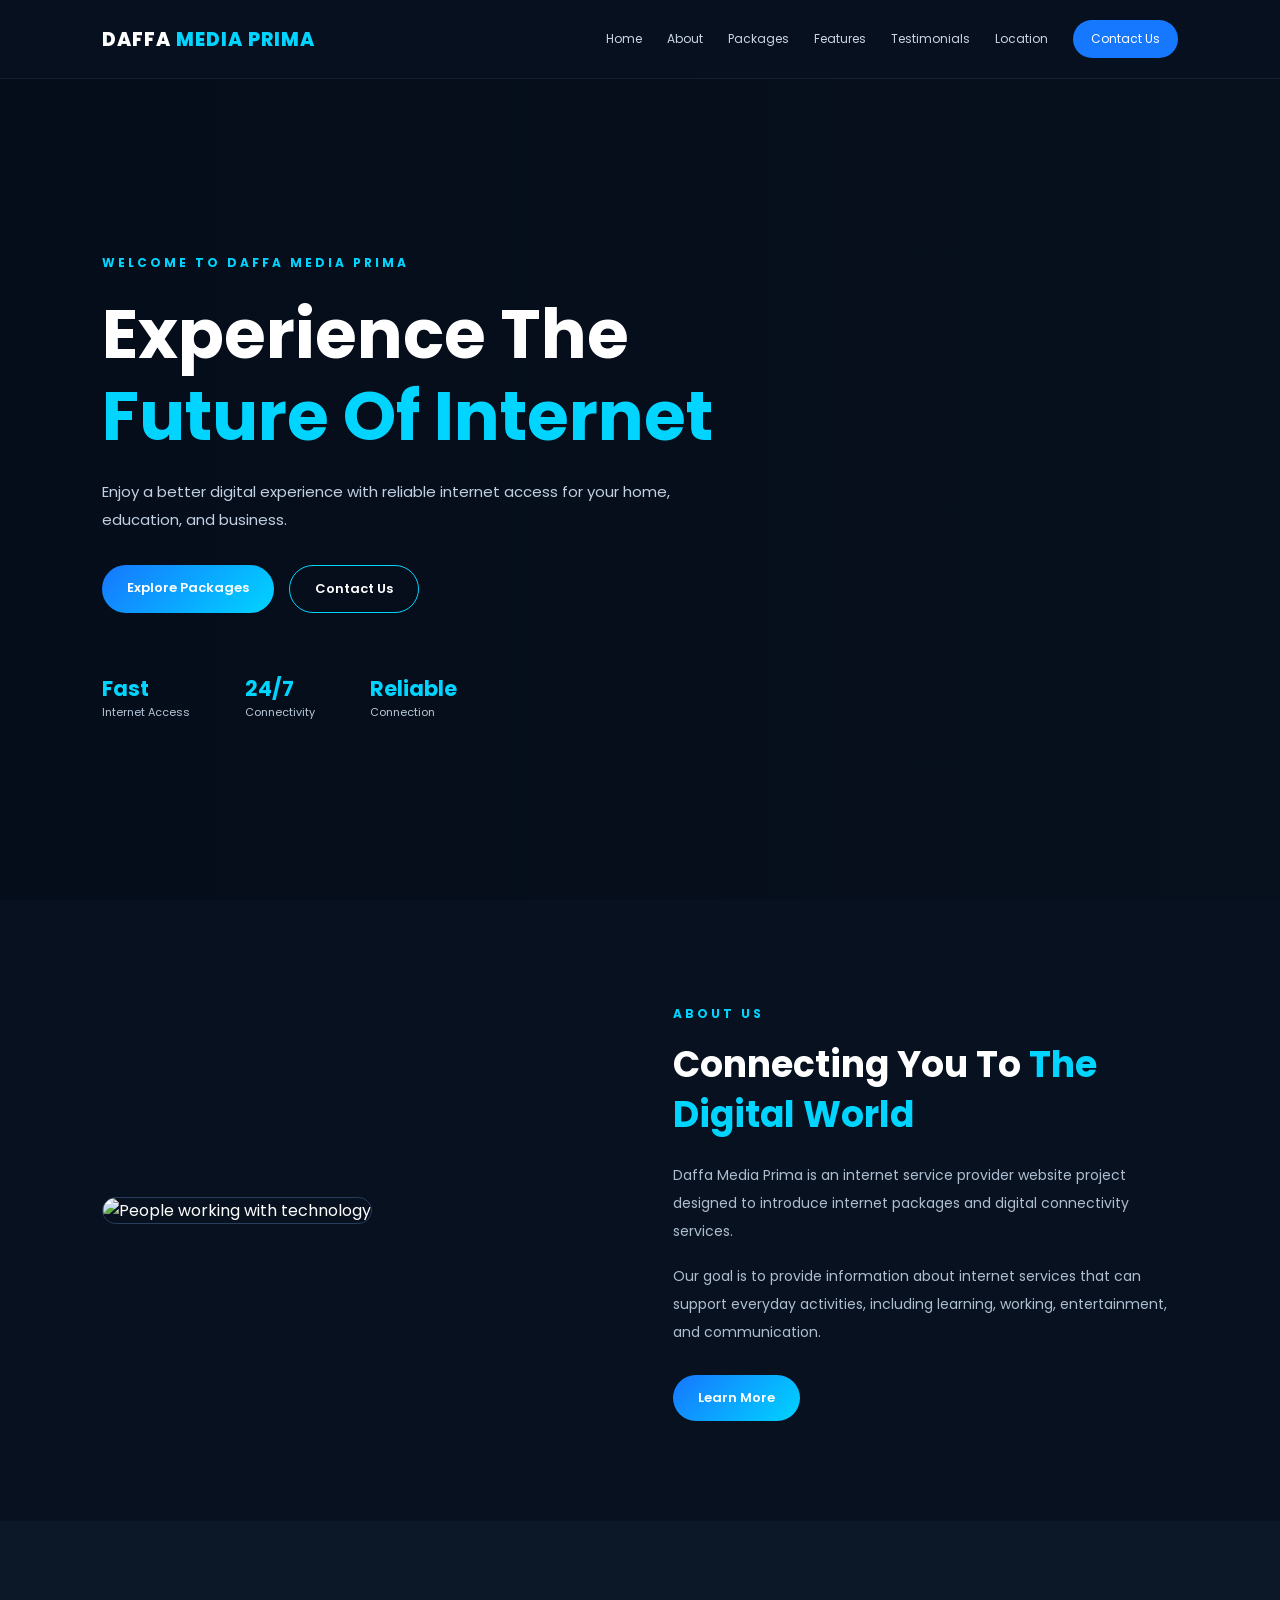
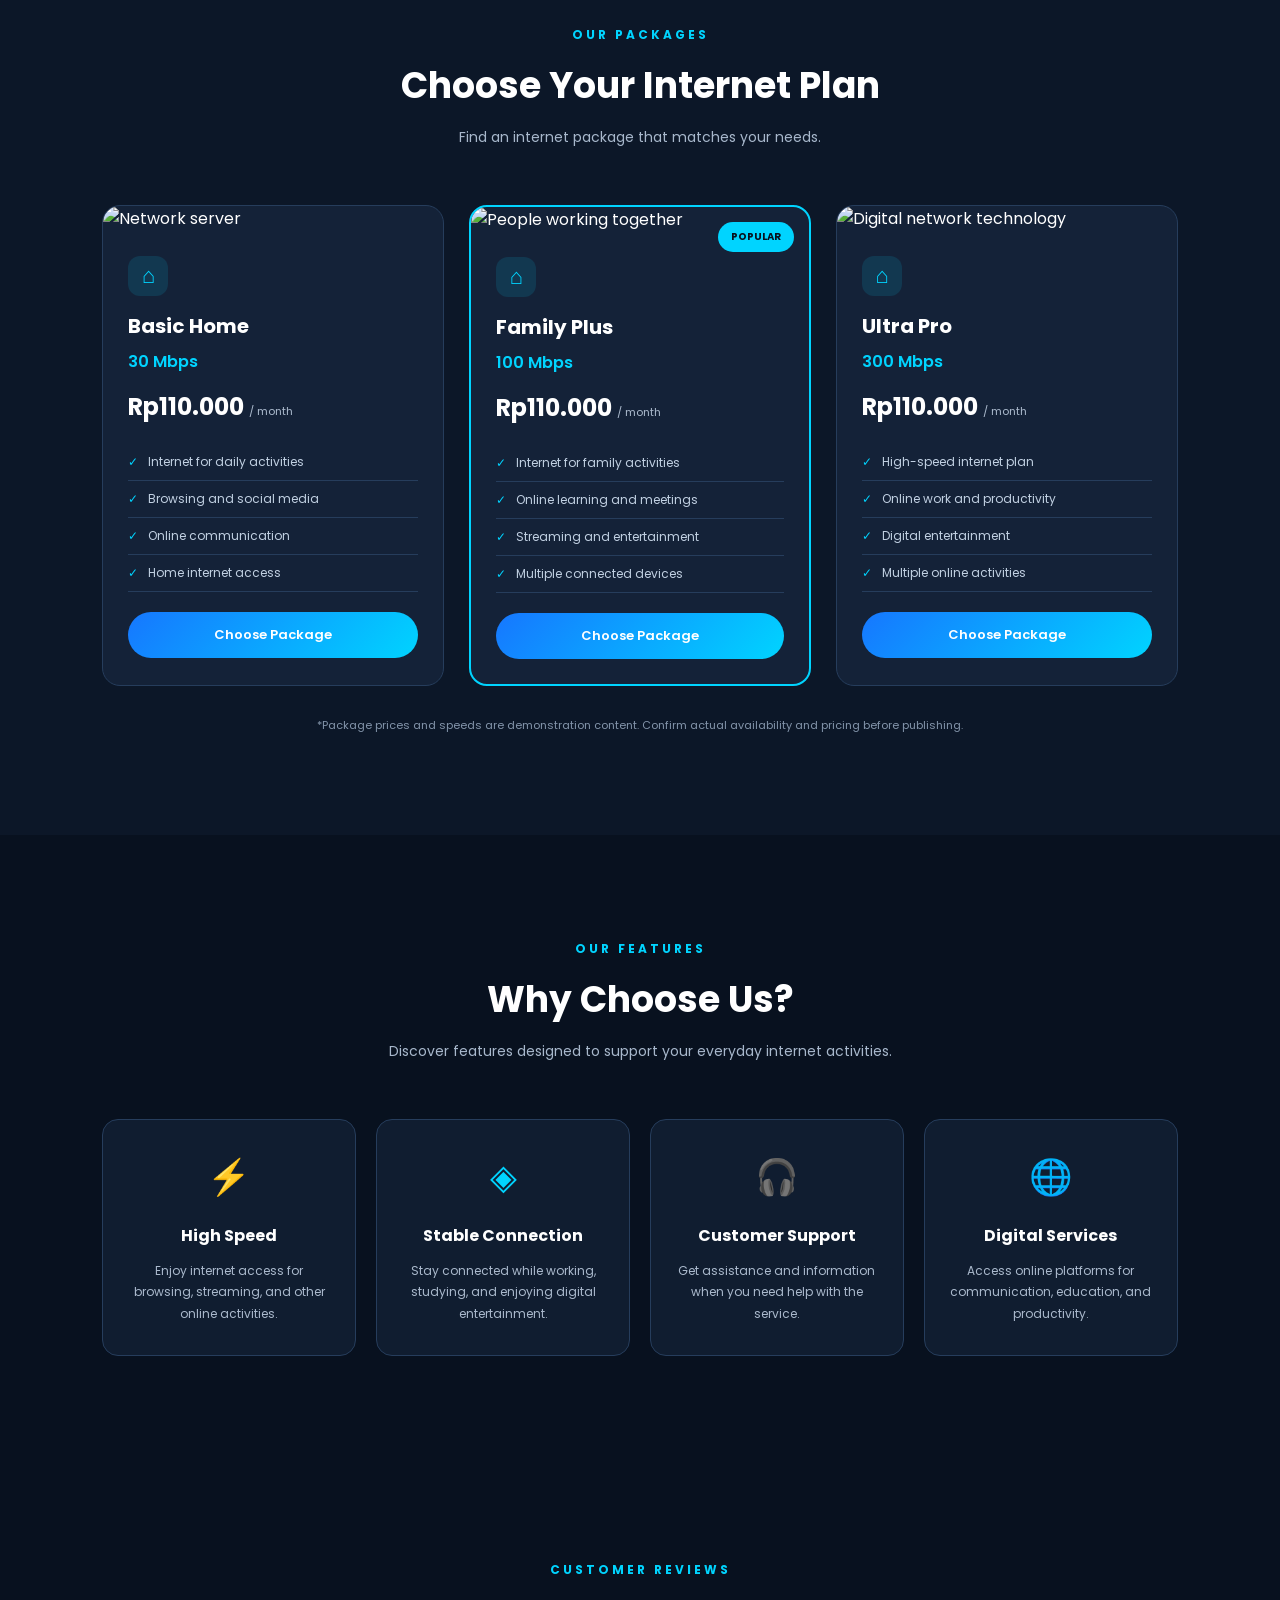
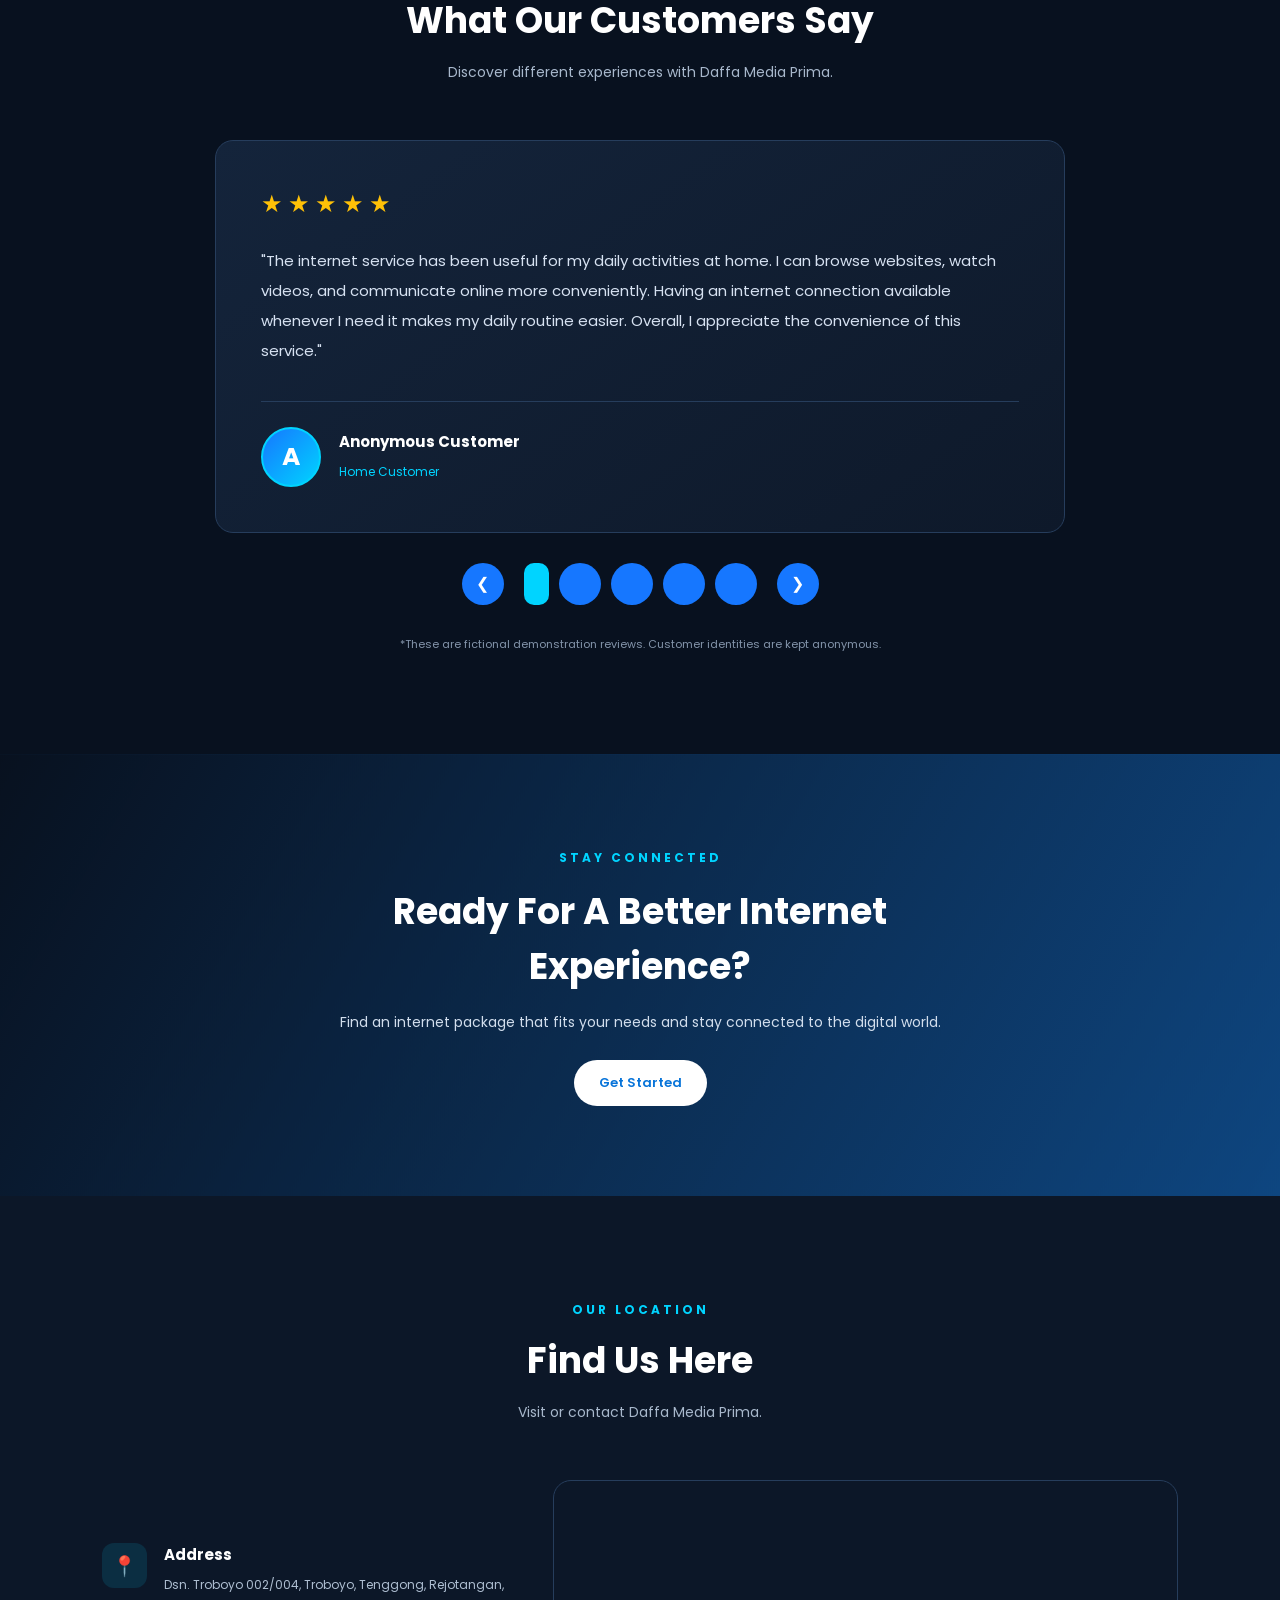
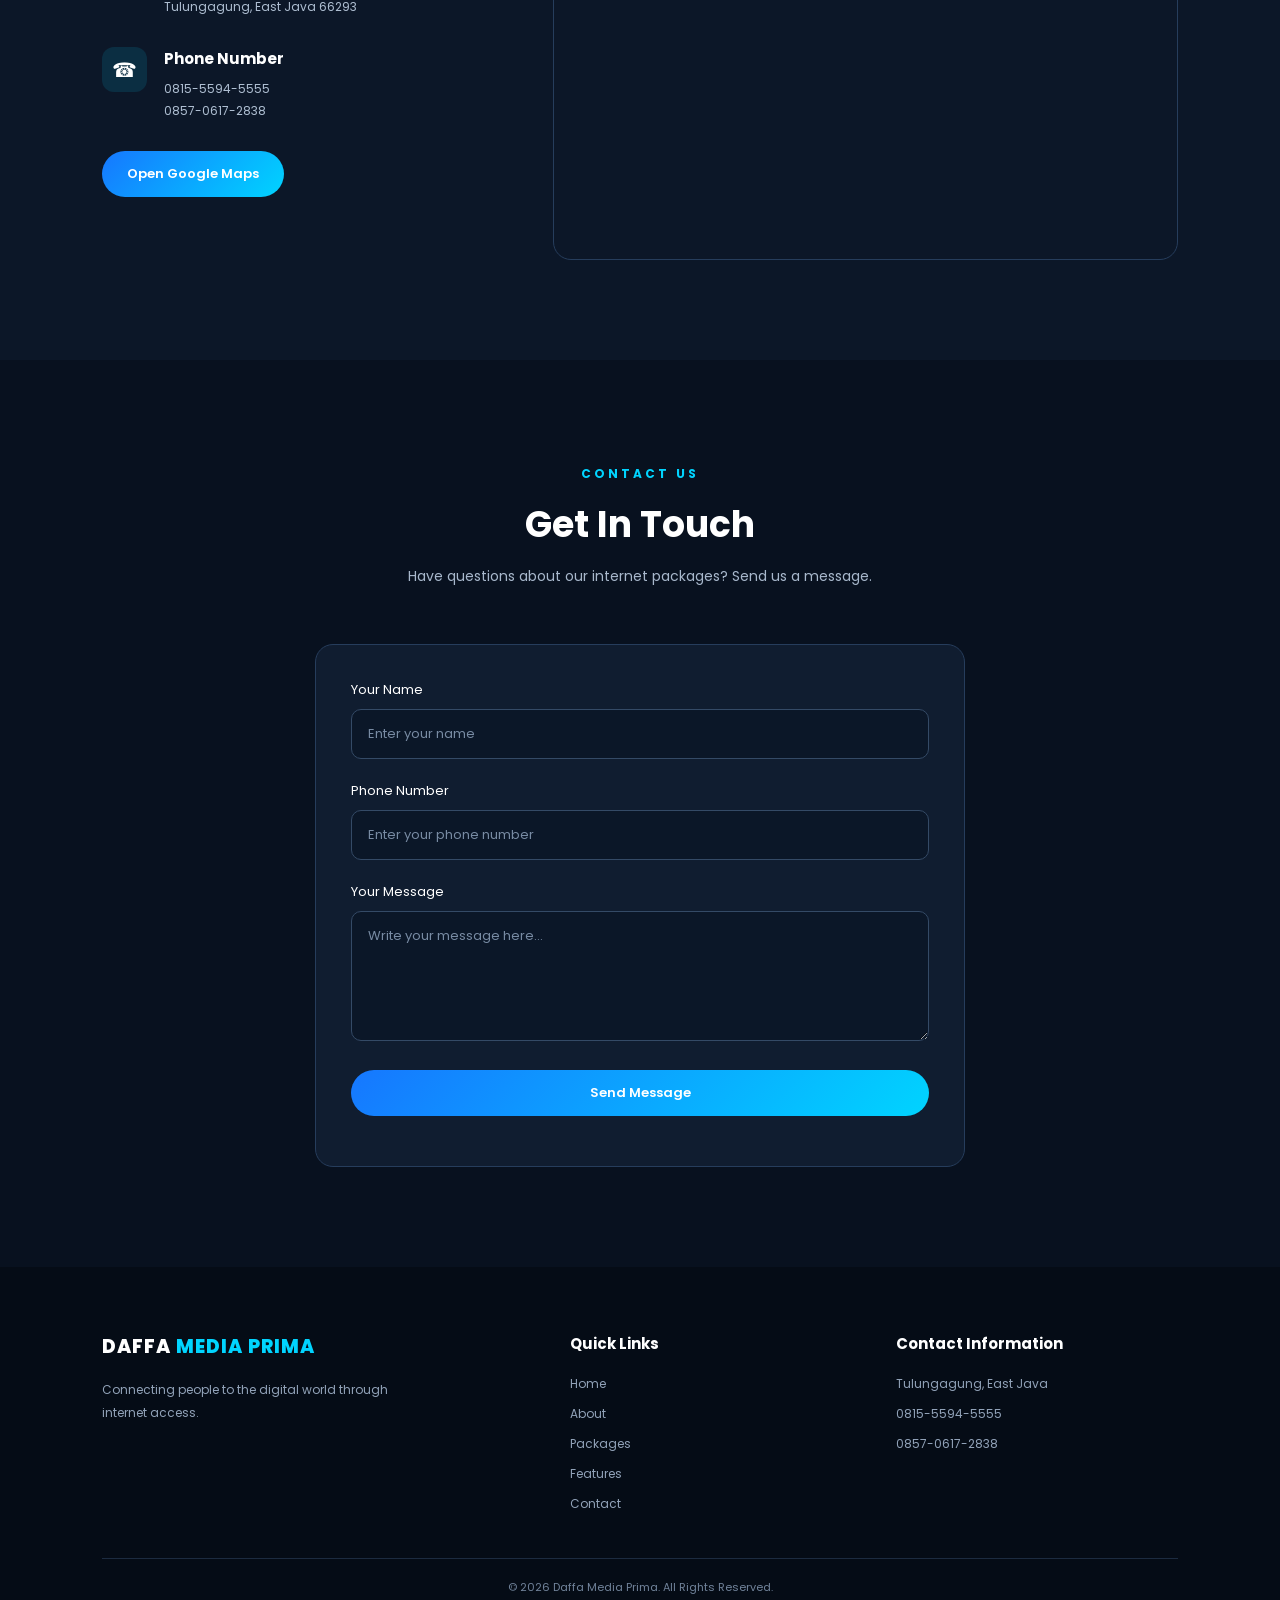
==== DaffaMediaPrima.html @ e7ac7357 "new repo" ====
<!DOCTYPE html>
<html lang="en">

<head>
    <meta charset="UTF-8">
    <meta name="viewport" content="width=device-width, initial-scale=1.0">

    <title>Daffa Media Prima | Internet Provider</title>

    <link rel="stylesheet" href="style.css">

    <link rel="preconnect" href="https://fonts.googleapis.com">
    <link rel="preconnect" href="https://fonts.gstatic.com" crossorigin>

    <link href="https://fonts.googleapis.com/css2?family=Poppins:wght@300;400;500;600;700;800&display=swap" rel="stylesheet">
</head>

<body>

    <!-- NAVBAR -->
    <header class="navbar">

        <a href="#home" class="logo">
            DAFFA <span>MEDIA PRIMA</span>
        </a>

        <button class="menu-toggle" id="menuToggle"
                aria-label="Toggle navigation"
                aria-expanded="false">
            ☰
        </button>

        <nav class="nav-menu" id="navMenu">
            <a href="#home">Home</a>
            <a href="#about">About</a>
            <a href="#packages">Packages</a>
            <a href="#features">Features</a>
            <a href="#testimonials">Testimonials</a>
            <a href="#location">Location</a>
            <a href="#contact" class="nav-contact">Contact Us</a>
        </nav>

    </header>


    <!-- HERO -->
    <section class="hero" id="home">

        <div class="hero-content">

            <span class="hero-label">WELCOME TO DAFFA MEDIA PRIMA</span>

            <h1>
                Experience The
                <span>Future Of Internet</span>
            </h1>

            <p>
                Enjoy a better digital experience with reliable
                internet access for your home, education, and business.
            </p>

            <div class="hero-buttons">
                <a href="#packages" class="btn btn-primary">
                    Explore Packages
                </a>

                <a href="#contact" class="btn btn-outline">
                    Contact Us
                </a>
            </div>

            <div class="hero-stats">

                <div>
                    <h3>Fast</h3>
                    <p>Internet Access</p>
                </div>

                <div>
                    <h3>24/7</h3>
                    <p>Connectivity</p>
                </div>

                <div>
                    <h3>Reliable</h3>
                    <p>Connection</p>
                </div>

            </div>

        </div>

    </section>


    <!-- ABOUT -->
    <section class="about section" id="about">

        <div class="about-image">
            <img
                src="https://images.unsplash.com/photo-1519389950473-47ba0277781c?auto=format&fit=crop&w=1000&q=85"
                alt="People working with technology">
        </div>

        <div class="about-content">

            <span class="section-label">ABOUT US</span>

            <h2>
                Connecting You To
                <span>The Digital World</span>
            </h2>

            <p>
                Daffa Media Prima is an internet service provider
                website project designed to introduce internet
                packages and digital connectivity services.
            </p>

            <p>
                Our goal is to provide information about internet
                services that can support everyday activities,
                including learning, working, entertainment,
                and communication.
            </p>

            <a href="#features" class="btn btn-primary">
                Learn More
            </a>

        </div>

    </section>


    <!-- PACKAGES -->
    <section class="packages section" id="packages">

        <div class="section-heading">

            <span class="section-label">OUR PACKAGES</span>

            <h2>Choose Your Internet Plan</h2>

            <p>
                Find an internet package that matches your needs.
            </p>

        </div>

        <div class="package-container">

            <!-- PACKAGE 1 -->
            <div class="package-card">

                <img
                    src="https://images.unsplash.com/photo-1558494949-ef010cbdcc31?auto=format&fit=crop&w=800&q=85"
                    alt="Network server">

                <div class="package-content">

                    <span class="package-icon">⌂</span>

                    <h3>Basic Home</h3>

                    <p class="package-speed">30 Mbps</p>

                    <h2 class="package-price">
                        Rp110.000
                        <small>/ month</small>
                    </h2>

                    <ul>
                        <li>Internet for daily activities</li>
                        <li>Browsing and social media</li>
                        <li>Online communication</li>
                        <li>Home internet access</li>
                    </ul>

                    <a href="#contact" class="btn btn-primary">
                        Choose Package
                    </a>

                </div>

            </div>


            <!-- PACKAGE 2 -->
            <div class="package-card popular">

                <span class="popular-label">POPULAR</span>

                <img
                    src="https://images.unsplash.com/photo-1519389950473-47ba0277781c?auto=format&fit=crop&w=800&q=85"
                    alt="People working together">

                <div class="package-content">

                    <span class="package-icon">⌂</span>

                    <h3>Family Plus</h3>

                    <p class="package-speed">100 Mbps</p>

                    <h2 class="package-price">
                        Rp110.000
                        <small>/ month</small>
                    </h2>

                    <ul>
                        <li>Internet for family activities</li>
                        <li>Online learning and meetings</li>
                        <li>Streaming and entertainment</li>
                        <li>Multiple connected devices</li>
                    </ul>

                    <a href="#contact" class="btn btn-primary">
                        Choose Package
                    </a>

                </div>

            </div>


            <!-- PACKAGE 3 -->
            <div class="package-card">

                <img
                    src="https://images.unsplash.com/photo-1451187580459-43490279c0fa?auto=format&fit=crop&w=800&q=85"
                    alt="Digital network technology">

                <div class="package-content">

                    <span class="package-icon">⌂</span>

                    <h3>Ultra Pro</h3>

                    <p class="package-speed">300 Mbps</p>

                    <h2 class="package-price">
                        Rp110.000
                        <small>/ month</small>
                    </h2>

                    <ul>
                        <li>High-speed internet plan</li>
                        <li>Online work and productivity</li>
                        <li>Digital entertainment</li>
                        <li>Multiple online activities</li>
                    </ul>

                    <a href="#contact" class="btn btn-primary">
                        Choose Package
                    </a>

                </div>

            </div>

        </div>

        <p class="package-note">
            *Package prices and speeds are demonstration content.
            Confirm actual availability and pricing before publishing.
        </p>

    </section>


    <!-- FEATURES -->
    <section class="features section" id="features">

        <div class="section-heading">

            <span class="section-label">OUR FEATURES</span>

            <h2>Why Choose Us?</h2>

            <p>
                Discover features designed to support your
                everyday internet activities.
            </p>

        </div>

        <div class="features-container">

            <div class="feature-card">
                <div class="feature-icon">⚡</div>
                <h3>High Speed</h3>
                <p>
                    Enjoy internet access for browsing,
                    streaming, and other online activities.
                </p>
            </div>

            <div class="feature-card">
                <div class="feature-icon">◈</div>
                <h3>Stable Connection</h3>
                <p>
                    Stay connected while working, studying,
                    and enjoying digital entertainment.
                </p>
            </div>

            <div class="feature-card">
                <div class="feature-icon">🎧</div>
                <h3>Customer Support</h3>
                <p>
                    Get assistance and information when
                    you need help with the service.
                </p>
            </div>

            <div class="feature-card">
                <div class="feature-icon">🌐</div>
                <h3>Digital Services</h3>
                <p>
                    Access online platforms for communication,
                    education, and productivity.
                </p>
            </div>

        </div>

    </section>


    <!-- TESTIMONIALS -->
    <section class="testimonials section" id="testimonials">

        <div class="section-heading">

            <span class="section-label">CUSTOMER REVIEWS</span>

            <h2>What Our Customers Say</h2>

            <p>
                Discover different experiences with
                Daffa Media Prima.
            </p>

        </div>

        <div class="testimonial-container">

            <!-- TESTIMONIAL 1 -->
            <div class="testimonial-card active">

                <div class="testimonial-stars">★★★★★</div>

                <p class="testimonial-text">
                    "The internet service has been useful for my daily
                    activities at home. I can browse websites, watch
                    videos, and communicate online more conveniently.
                    Having an internet connection available whenever
                    I need it makes my daily routine easier. Overall,
                    I appreciate the convenience of this service."
                </p>

                <div class="customer-info">
                    <div class="anonymous-avatar">A</div>

                    <div>
                        <h3>Anonymous Customer</h3>
                        <span>Home Customer</span>
                    </div>
                </div>

            </div>


            <!-- TESTIMONIAL 2 -->
            <div class="testimonial-card">

                <div class="testimonial-stars">★★★★★</div>

                <p class="testimonial-text">
                    "A stable internet connection is important for
                    my online learning activities. I often use the
                    internet to search for information, access
                    learning materials, and attend online classes.
                    This service helps make those activities more
                    convenient and allows me to stay connected
                    when studying from home."
                </p>

                <div class="customer-info">
                    <div class="anonymous-avatar">A</div>

                    <div>
                        <h3>Anonymous Customer</h3>
                        <span>Student Customer</span>
                    </div>
                </div>

            </div>


            <!-- TESTIMONIAL 3 -->
            <div class="testimonial-card">

                <div class="testimonial-stars">★★★★★</div>

                <p class="testimonial-text">
                    "My family uses the internet for various activities,
                    such as streaming entertainment, browsing social
                    media, and communicating with relatives. Having
                    internet access at home makes it easier for everyone
                    to enjoy their own online activities. It has become
                    a useful part of our everyday routine."
                </p>

                <div class="customer-info">
                    <div class="anonymous-avatar">A</div>

                    <div>
                        <h3>Anonymous Customer</h3>
                        <span>Family Customer</span>
                    </div>
                </div>

            </div>


            <!-- TESTIMONIAL 4 -->
            <div class="testimonial-card">

                <div class="testimonial-stars">★★★★★</div>

                <p class="testimonial-text">
                    "I regularly use the internet for work-related
                    activities, including online meetings, communication,
                    and managing digital documents. Having convenient
                    internet access helps me complete these activities
                    more efficiently. I also appreciate having customer
                    support available when I need assistance."
                </p>

                <div class="customer-info">
                    <div class="anonymous-avatar">A</div>

                    <div>
                        <h3>Anonymous Customer</h3>
                        <span>Business Customer</span>
                    </div>
                </div>

            </div>


            <!-- TESTIMONIAL 5 -->
            <div class="testimonial-card">

                <div class="testimonial-stars">★★★★★</div>

                <p class="testimonial-text">
                    "Having an internet connection at home provides
                    convenience for many everyday activities. I can
                    access information, enjoy online entertainment,
                    communicate with friends, and use various digital
                    services. It is helpful to have an internet service
                    that supports different needs throughout the day."
                </p>

                <div class="customer-info">
                    <div class="anonymous-avatar">A</div>

                    <div>
                        <h3>Anonymous Customer</h3>
                        <span>Home Customer</span>
                    </div>
                </div>

            </div>

        </div>

        <div class="testimonial-controls">

            <button id="prevTestimonial"
                    aria-label="Previous testimonial">
                &#10094;
            </button>

            <div id="sliderDots"></div>

            <button id="nextTestimonial"
                    aria-label="Next testimonial">
                &#10095;
            </button>

        </div>

        <p class="package-note">
            *These are fictional demonstration reviews.
            Customer identities are kept anonymous.
        </p>

    </section>


    <!-- CTA -->
    <section class="cta-section">

        <div class="cta-content">

            <span class="section-label">STAY CONNECTED</span>

            <h2>Ready For A Better Internet Experience?</h2>

            <p>
                Find an internet package that fits your needs
                and stay connected to the digital world.
            </p>

            <a href="#contact" class="btn btn-light">
                Get Started
            </a>

        </div>

    </section>


    <!-- LOCATION -->
    <section class="location section" id="location">

        <div class="section-heading">

            <span class="section-label">OUR LOCATION</span>

            <h2>Find Us Here</h2>

            <p>
                Visit or contact Daffa Media Prima.
            </p>

        </div>

        <div class="location-container">

            <div class="location-info">

                <div class="location-item">
                    <div class="location-icon">📍</div>

                    <div>
                        <h3>Address</h3>
                        <p>
                            Dsn. Troboyo 002/004, Troboyo,
                            Tenggong, Rejotangan,
                            Tulungagung, East Java 66293
                        </p>
                    </div>
                </div>

                <div class="location-item">
                    <div class="location-icon">☎</div>

                    <div>
                        <h3>Phone Number</h3>
                        <p>0815-5594-5555</p>
                        <p>0857-0617-2838</p>
                    </div>
                </div>

                <a
                    href="https://www.google.com/maps/search/?api=1&query=Daffa%20Media%20Prima%2C%20Dsn.%20Troboyo%20002%2F004%2C%20Tulungagung"
                    target="_blank"
                    rel="noopener"
                    class="btn btn-primary">
                    Open Google Maps
                </a>

            </div>

            <div class="map-container">

                <iframe
                    src="https://maps.google.com/maps?q=Daffa%20Media%20Prima%2C%20Dsn.%20Troboyo%20002%2F004%2C%20Troboyo%2C%20Tenggong%2C%20Rejotangan%2C%20Tulungagung&t=&z=16&ie=UTF8&iwloc=&output=embed"
                    width="100%"
                    height="100%"
                    style="border:0;"
                    allowfullscreen=""
                    loading="lazy"
                    referrerpolicy="no-referrer-when-downgrade"
                    title="Daffa Media Prima location">
                </iframe>

            </div>

        </div>

    </section>


    <!-- CONTACT -->
    <section class="contact section" id="contact">

        <div class="section-heading">

            <span class="section-label">CONTACT US</span>

            <h2>Get In Touch</h2>

            <p>
                Have questions about our internet packages?
                Send us a message.
            </p>

        </div>

        <div class="contact-container">

            <form id="contactForm">

                <div class="form-group">
                    <label for="name">Your Name</label>

                    <input
                        type="text"
                        id="name"
                        placeholder="Enter your name"
                        required>
                </div>

                <div class="form-group">
                    <label for="phone">Phone Number</label>

                    <input
                        type="tel"
                        id="phone"
                        placeholder="Enter your phone number"
                        required>
                </div>

                <div class="form-group">
                    <label for="question">Your Message</label>

                    <textarea
                        id="question"
                        rows="5"
                        placeholder="Write your message here..."
                        required></textarea>
                </div>

                <button type="submit" class="btn btn-primary">
                    Send Message
                </button>

                <p id="formMessage" aria-live="polite"></p>

            </form>

        </div>

    </section>


    <!-- FOOTER -->
    <footer class="footer">

        <div class="footer-content">

            <div class="footer-brand">

                <a href="#home" class="logo">
                    DAFFA <span>MEDIA PRIMA</span>
                </a>

                <p>
                    Connecting people to the digital world
                    through internet access.
                </p>

            </div>

            <div class="footer-links">

                <h3>Quick Links</h3>

                <a href="#home">Home</a>
                <a href="#about">About</a>
                <a href="#packages">Packages</a>
                <a href="#features">Features</a>
                <a href="#contact">Contact</a>

            </div>

            <div class="footer-contact">

                <h3>Contact Information</h3>

                <p>Tulungagung, East Java</p>
                <p>0815-5594-5555</p>
                <p>0857-0617-2838</p>

            </div>

        </div>

        <div class="footer-bottom">
            <p>
                &copy; 2026 Daffa Media Prima.
                All Rights Reserved.
            </p>
        </div>

    </footer>


    <script src="script.js"></script>

</body>
</html>
---- style.css ----
/* =========================
   GLOBAL
========================= */

* {
    margin: 0;
    padding: 0;
    box-sizing: border-box;
}

html {
    scroll-behavior: smooth;
    scroll-padding-top: 85px;
}

body {
    font-family: 'Poppins', sans-serif;
    background: #08111f;
    color: #ffffff;
    overflow-x: hidden;
}

:root {
    --blue: #1677ff;
    --cyan: #00d4ff;
    --dark: #08111f;
    --dark-light: #101d30;
    --text: #d7e2f2;
}

a {
    text-decoration: none;
    color: inherit;
}

button,
input,
textarea {
    font: inherit;
}

.section {
    padding: 100px 8%;
}

.section-heading {
    text-align: center;
    max-width: 650px;
    margin: 0 auto 55px;
}

.section-label {
    color: var(--cyan);
    font-size: 12px;
    font-weight: 700;
    letter-spacing: 3px;
}

.section-heading h2 {
    font-size: 36px;
    margin: 12px 0;
}

.section-heading p {
    color: #a8b8cc;
    font-size: 14px;
    line-height: 1.8;
}


/* =========================
   NAVBAR
========================= */

.navbar {
    position: fixed;
    top: 0;
    left: 0;
    width: 100%;
    z-index: 1000;

    display: flex;
    justify-content: space-between;
    align-items: center;

    padding: 20px 8%;
    background: rgba(8, 17, 31, 0.95);
    backdrop-filter: blur(15px);
    border-bottom: 1px solid rgba(255,255,255,0.06);
}

.logo {
    font-size: 19px;
    font-weight: 800;
    letter-spacing: 1px;
    white-space: nowrap;
}

.logo span {
    color: var(--cyan);
}

.nav-menu {
    display: flex;
    align-items: center;
    gap: 25px;
}

.nav-menu a {
    color: #c8d5e5;
    font-size: 12px;
    transition: 0.3s;
}

.nav-menu a:hover {
    color: var(--cyan);
}

.nav-menu .nav-contact {
    padding: 10px 18px;
    border-radius: 30px;
    background: var(--blue);
    color: white;
}

.menu-toggle {
    display: none;
    background: none;
    color: white;
    border: none;
    font-size: 25px;
    cursor: pointer;
}


/* =========================
   BUTTONS
========================= */

.btn {
    display: inline-block;
    padding: 13px 25px;
    border-radius: 30px;
    font-size: 13px;
    font-weight: 600;
    transition: 0.3s;
    cursor: pointer;
    border: none;
}

.btn-primary {
    background: linear-gradient(135deg, var(--blue), var(--cyan));
    color: white;
}

.btn-primary:hover {
    transform: translateY(-4px);
    box-shadow: 0 10px 25px rgba(0, 212, 255, 0.2);
}

.btn-outline {
    border: 1px solid var(--cyan);
    color: white;
}

.btn-outline:hover {
    background: var(--cyan);
    color: var(--dark);
}

.btn-light {
    background: white;
    color: #0874d9;
}

.btn-light:hover {
    transform: translateY(-4px);
}


/* =========================
   HERO
========================= */

.hero {
    min-height: 100vh;
    display: flex;
    align-items: center;
    padding: 150px 8% 80px;

    background:
        linear-gradient(
            90deg,
            rgba(5, 13, 26, 0.96),
            rgba(5, 13, 26, 0.7),
            rgba(5, 13, 26, 0.3)
        ),
        url("https://images.unsplash.com/photo-1451187580459-43490279c0fa?auto=format&fit=crop&w=1800&q=85");

    background-size: cover;
    background-position: center;
}

.hero-content {
    max-width: 750px;
}

.hero-label {
    color: var(--cyan);
    font-size: 12px;
    font-weight: 700;
    letter-spacing: 3px;
}

.hero h1 {
    font-size: clamp(40px, 6vw, 68px);
    line-height: 1.2;
    margin: 20px 0;
}

.hero h1 span {
    display: block;
    color: var(--cyan);
}

.hero-content > p {
    color: #c1d0e2;
    max-width: 570px;
    font-size: 15px;
    line-height: 1.9;
}

.hero-buttons {
    display: flex;
    flex-wrap: wrap;
    gap: 15px;
    margin-top: 30px;
}

.hero-stats {
    display: flex;
    flex-wrap: wrap;
    gap: 55px;
    margin-top: 60px;
}

.hero-stats h3 {
    color: var(--cyan);
    font-size: 21px;
}

.hero-stats p {
    color: #b8c6d8;
    font-size: 11px;
}


/* =========================
   ABOUT
========================= */

.about {
    display: grid;
    grid-template-columns: 1fr 1fr;
    align-items: center;
    gap: 65px;
}

.about-image img {
    width: 100%;
    height: 420px;
    object-fit: cover;
    border-radius: 20px;
    border: 1px solid #263d5c;
}

.about-content h2 {
    font-size: 36px;
    line-height: 1.4;
    margin: 15px 0 20px;
}

.about-content h2 span {
    color: var(--cyan);
}

.about-content p {
    color: #aebed1;
    font-size: 14px;
    line-height: 2;
    margin-bottom: 17px;
}

.about-content .btn {
    margin-top: 12px;
}


/* =========================
   PACKAGES
========================= */

.packages {
    background: #0c1728;
}

.package-container {
    display: grid;
    grid-template-columns: repeat(3, 1fr);
    gap: 25px;
    align-items: stretch;
}

.package-card {
    position: relative;
    overflow: hidden;
    background: #142238;
    border: 1px solid #263d5c;
    border-radius: 18px;
    transition: 0.3s;
}

.package-card:hover {
    transform: translateY(-8px);
    border-color: var(--cyan);
}

.package-card > img {
    width: 100%;
    height: 190px;
    object-fit: cover;
}

.package-content {
    padding: 25px;
}

.package-icon {
    display: inline-flex;
    align-items: center;
    justify-content: center;
    width: 40px;
    height: 40px;
    border-radius: 12px;
    background: rgba(0, 212, 255, 0.12);
    color: var(--cyan);
    font-size: 22px;
    margin-bottom: 15px;
}

.package-content h3 {
    font-size: 20px;
}

.package-speed {
    color: var(--cyan);
    margin: 8px 0;
    font-weight: 600;
}

.package-price {
    font-size: 24px;
    margin: 15px 0;
}

.package-price small {
    color: #aab9cc;
    font-size: 11px;
    font-weight: 400;
}

.package-content ul {
    list-style: none;
    margin: 20px 0;
}

.package-content li {
    color: #c1d0e2;
    font-size: 12px;
    padding: 9px 0;
    border-bottom: 1px solid #263d5c;
}

.package-content li::before {
    content: "✓";
    color: var(--cyan);
    margin-right: 10px;
}

.package-content .btn {
    width: 100%;
    text-align: center;
}

.package-card.popular {
    border: 2px solid var(--cyan);
}

.popular-label {
    position: absolute;
    top: 15px;
    right: 15px;
    z-index: 2;
    background: var(--cyan);
    color: var(--dark);
    padding: 7px 13px;
    border-radius: 20px;
    font-size: 10px;
    font-weight: 700;
}

.package-note {
    text-align: center;
    color: #8394aa;
    font-size: 11px;
    line-height: 1.7;
    margin-top: 30px;
}


/* =========================
   FEATURES
========================= */

.features-container {
    display: grid;
    grid-template-columns: repeat(4, 1fr);
    gap: 20px;
}

.feature-card {
    padding: 30px 22px;
    background: var(--dark-light);
    border: 1px solid #263d5c;
    border-radius: 16px;
    text-align: center;
    transition: 0.3s;
}

.feature-card:hover {
    transform: translateY(-7px);
    border-color: var(--cyan);
}

.feature-icon {
    font-size: 35px;
    color: var(--cyan);
    margin-bottom: 20px;
}

.feature-card h3 {
    font-size: 16px;
    margin-bottom: 12px;
}

.feature-card p {
    color: #aab9cc;
    font-size: 12px;
    line-height: 1.8;
}


/* =========================
   TESTIMONIALS
========================= */

.testimonials {
    background: #08111f;
    overflow: hidden;
}

.testimonial-container {
    max-width: 850px;
    margin: auto;
    position: relative;
    min-height: 390px;
}

.testimonial-card {
    display: none;
    background: linear-gradient(145deg, #14243b, #0e192a);
    border: 1px solid #263d5c;
    border-radius: 18px;
    padding: 45px;
    min-height: 340px;
    animation: testimonialFade 0.5s ease;
}

.testimonial-card.active {
    display: flex;
    flex-direction: column;
    justify-content: space-between;
}

@keyframes testimonialFade {
    from {
        opacity: 0;
        transform: translateY(15px);
    }

    to {
        opacity: 1;
        transform: translateY(0);
    }
}

.testimonial-stars {
    color: #ffc107;
    font-size: 24px;
    letter-spacing: 5px;
    margin-bottom: 25px;
}

.testimonial-text {
    color: #d7e2f2;
    font-size: 15px;
    line-height: 2;
    margin-bottom: 35px;
    text-align: left;
}

.customer-info {
    display: flex;
    align-items: center;
    gap: 18px;
    border-top: 1px solid #263d5c;
    padding-top: 25px;
}

.anonymous-avatar {
    width: 60px;
    height: 60px;
    min-width: 60px;
    border-radius: 50%;
    display: flex;
    justify-content: center;
    align-items: center;
    background: linear-gradient(135deg, #1677ff, #00d4ff);
    color: white;
    font-size: 25px;
    font-weight: 700;
    border: 2px solid var(--cyan);
}

.customer-info h3 {
    color: white;
    font-size: 15px;
    margin-bottom: 5px;
}

.customer-info span {
    color: var(--cyan);
    font-size: 12px;
}

.testimonial-controls {
    display: flex;
    justify-content: center;
    align-items: center;
    gap: 20px;
    margin-top: 30px;
}

.testimonial-controls button {
    width: 42px;
    height: 42px;
    border: none;
    border-radius: 50%;
    background: var(--blue);
    color: white;
    font-size: 16px;
    cursor: pointer;
    transition: 0.3s;
}

.testimonial-controls button:hover {
    background: var(--cyan);
    color: var(--dark);
    transform: scale(1.1);
}

#sliderDots {
    display: flex;
    gap: 10px;
}

.dot {
    width: 10px;
    height: 10px;
    padding: 0;
    border: none;
    border-radius: 50%;
    background: #53647b;
    cursor: pointer;
    transition: 0.3s;
}

.dot.active {
    width: 25px;
    border-radius: 10px;
    background: var(--cyan);
}


/* =========================
   CTA
========================= */

.cta-section {
    padding: 90px 8%;
    text-align: center;
    background:
        linear-gradient(120deg, rgba(8,17,31,.95), rgba(15,79,145,.85)),
        url("https://images.unsplash.com/photo-1451187580459-43490279c0fa?auto=format&fit=crop&w=1600&q=85");
    background-size: cover;
    background-position: center;
}

.cta-content {
    max-width: 700px;
    margin: auto;
}

.cta-content h2 {
    font-size: 36px;
    margin: 15px 0;
}

.cta-content p {
    color: #d2deed;
    font-size: 14px;
    line-height: 1.9;
    margin-bottom: 25px;
}


/* =========================
   LOCATION
========================= */

.location {
    background: #0c1728;
}

.location-container {
    display: grid;
    grid-template-columns: 0.8fr 1.2fr;
    gap: 35px;
    align-items: stretch;
}

.location-info {
    display: flex;
    flex-direction: column;
    justify-content: center;
    gap: 30px;
}

.location-item {
    display: flex;
    align-items: flex-start;
    gap: 17px;
}

.location-icon {
    width: 45px;
    height: 45px;
    min-width: 45px;
    display: flex;
    align-items: center;
    justify-content: center;
    background: rgba(0, 212, 255, 0.12);
    border-radius: 12px;
    font-size: 20px;
}

.location-item h3 {
    font-size: 15px;
    margin-bottom: 8px;
}

.location-item p {
    color: #aebed1;
    font-size: 12px;
    line-height: 1.8;
}

.location-info .btn {
    align-self: flex-start;
}

.map-container {
    height: 380px;
    overflow: hidden;
    border-radius: 18px;
    border: 1px solid #263d5c;
}

.map-container iframe {
    display: block;
}


/* =========================
   CONTACT
========================= */

.contact-container {
    max-width: 650px;
    margin: auto;
    padding: 35px;
    background: var(--dark-light);
    border: 1px solid #263d5c;
    border-radius: 18px;
}

.form-group {
    margin-bottom: 22px;
}

.form-group label {
    display: block;
    font-size: 13px;
    margin-bottom: 9px;
}

.form-group input,
.form-group textarea {
    width: 100%;
    padding: 14px 16px;
    border: 1px solid #344a66;
    border-radius: 10px;
    outline: none;
    background: #0b1728;
    color: white;
    font-size: 13px;
    resize: vertical;
}

.form-group input:focus,
.form-group textarea:focus {
    border-color: var(--cyan);
}

.form-group input::placeholder,
.form-group textarea::placeholder {
    color: #788ba3;
}

.contact-container .btn {
    width: 100%;
}

#formMessage {
    font-size: 13px;
    line-height: 1.7;
    margin-top: 15px;
    color: var(--cyan);
}


/* =========================
   FOOTER
========================= */

.footer {
    background: #050c16;
    padding: 65px 8% 20px;
}

.footer-content {
    display: grid;
    grid-template-columns: 1.5fr 1fr 1fr;
    gap: 45px;
    padding-bottom: 45px;
}

.footer-brand p {
    max-width: 300px;
    color: #91a2b8;
    font-size: 12px;
    line-height: 1.9;
    margin-top: 18px;
}

.footer-links,
.footer-contact {
    display: flex;
    flex-direction: column;
    gap: 12px;
}

.footer-links h3,
.footer-contact h3 {
    font-size: 15px;
    margin-bottom: 8px;
}

.footer-links a,
.footer-contact p {
    color: #91a2b8;
    font-size: 12px;
    transition: 0.3s;
}

.footer-links a:hover {
    color: var(--cyan);
}

.footer-bottom {
    border-top: 1px solid #1c2b40;
    padding-top: 20px;
    text-align: center;
}

.footer-bottom p {
    color: #71839a;
    font-size: 11px;
}


/* =========================
   TABLET
========================= */

@media (max-width: 1050px) {

    .navbar {
        padding: 18px 5%;
    }

    .nav-menu {
        gap: 15px;
    }

    .nav-menu a {
        font-size: 11px;
    }

    .section {
        padding: 85px 5%;
    }

    .package-container {
        grid-template-columns: repeat(2, 1fr);
    }

    .features-container {
        grid-template-columns: repeat(2, 1fr);
    }

}


/* =========================
   MOBILE
========================= */

@media (max-width: 750px) {

    .navbar {
        padding: 17px 6%;
    }

    .logo {
        font-size: 16px;
    }

    .menu-toggle {
        display: block;
    }

    .nav-menu {
        display: none;
        position: absolute;
        top: 100%;
        left: 0;
        width: 100%;
        padding: 20px 6%;
        background: #08111f;
        border-top: 1px solid #263d5c;
        flex-direction: column;
        align-items: stretch;
        gap: 0;
    }

    .nav-menu.active {
        display: flex;
    }

    .nav-menu a {
        padding: 13px 0;
        font-size: 13px;
    }

    .nav-menu .nav-contact {
        text-align: center;
        margin-top: 10px;
    }

    .hero {
        min-height: 90vh;
        padding: 140px 6% 70px;
    }

    .hero h1 {
        font-size: 42px;
    }

    .hero-content > p {
        font-size: 13px;
    }

    .hero-stats {
        gap: 25px;
        margin-top: 45px;
    }

    .hero-stats h3 {
        font-size: 17px;
    }

    .section {
        padding: 75px 6%;
    }

    .section-heading h2,
    .about-content h2,
    .cta-content h2 {
        font-size: 28px;
    }

    .about {
        grid-template-columns: 1fr;
        gap: 35px;
    }

    .about-image img {
        height: 300px;
    }

    .package-container {
        grid-template-columns: 1fr;
    }

    .features-container {
        grid-template-columns: 1fr 1fr;
    }

    .location-container {
        grid-template-columns: 1fr;
    }

    .map-container {
        height: 300px;
    }

    .footer-content {
        grid-template-columns: 1fr 1fr;
    }

    .footer-brand {
        grid-column: 1 / -1;
    }

    .testimonial-container {
        min-height: 520px;
    }

    .testimonial-card {
        padding: 25px 20px;
    }

    .testimonial-text {
        font-size: 13px;
        line-height: 1.9;
    }

    .testimonial-stars {
        font-size: 20px;
    }

    .anonymous-avatar {
        width: 50px;
        height: 50px;
        min-width: 50px;
        font-size: 21px;
    }

}


/* =========================
   SMALL MOBILE
========================= */

@media (max-width: 420px) {

    .hero h1 {
        font-size: 35px;
    }

    .hero-buttons {
        flex-direction: column;
        align-items: flex-start;
    }

    .hero-stats {
        gap: 18px;
    }

    .features-container {
        grid-template-columns: 1fr;
    }

    .testimonial-container {
        min-height: 590px;
    }

    .testimonial-card {
        padding: 20px 15px;
    }

    .testimonial-text {
        font-size: 12px;
    }

    .testimonial-stars {
        font-size: 19px;
    }

    .footer-content {
        grid-template-columns: 1fr;
    }

    .footer-brand {
        grid-column: auto;
    }

    .contact-container {
        padding: 23px 17px;
    }

}
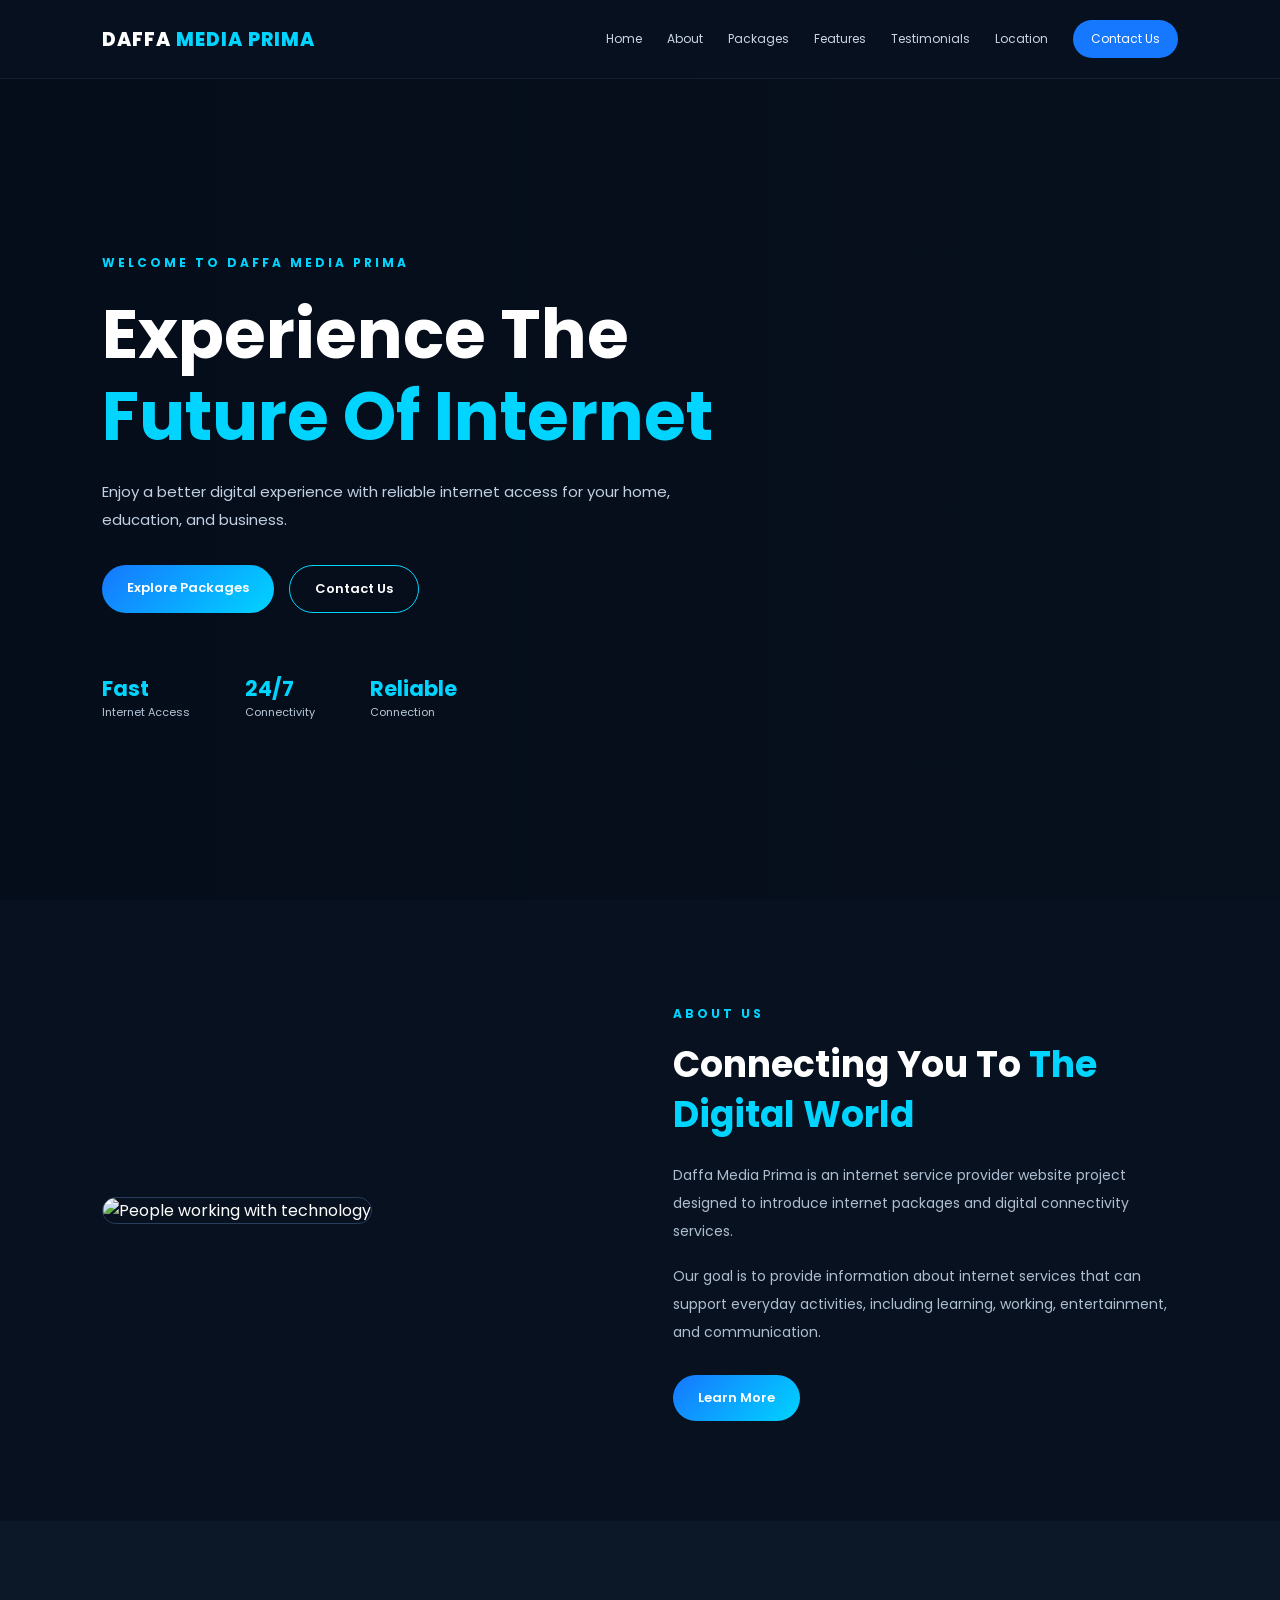
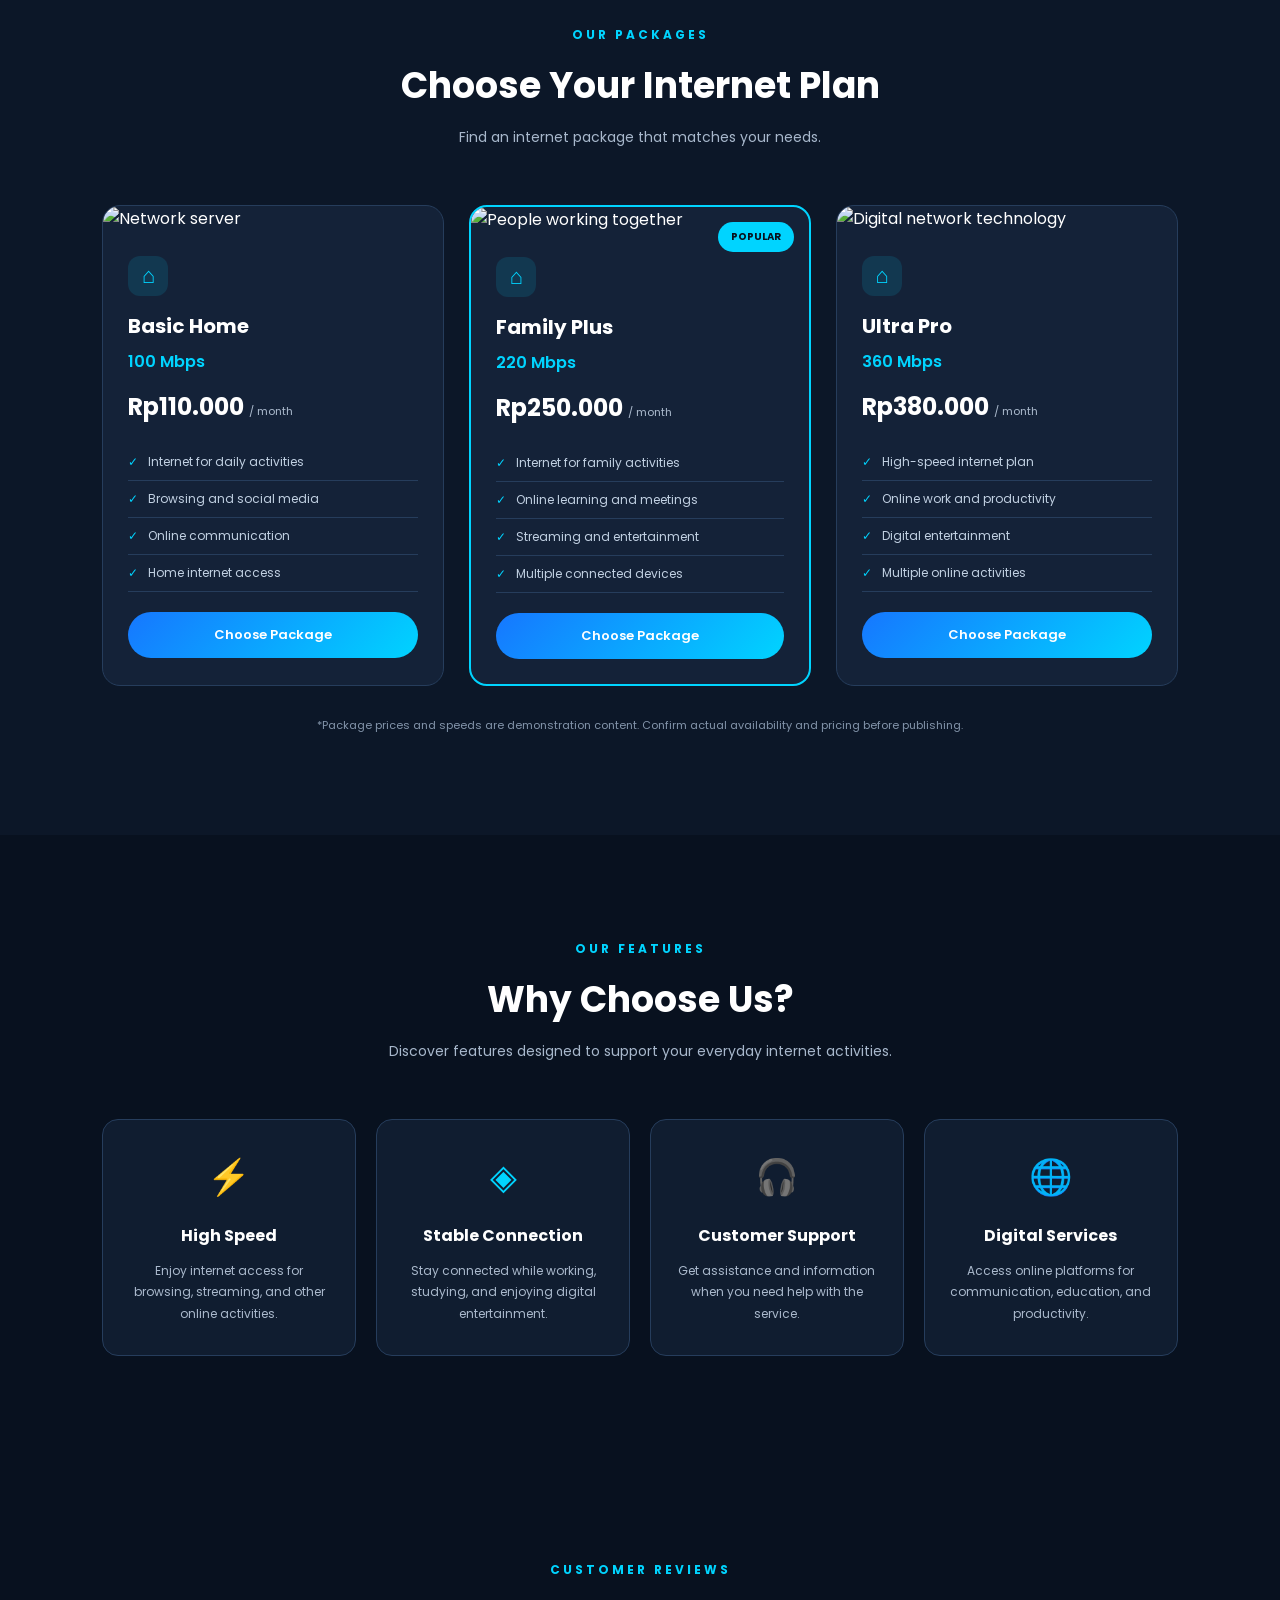
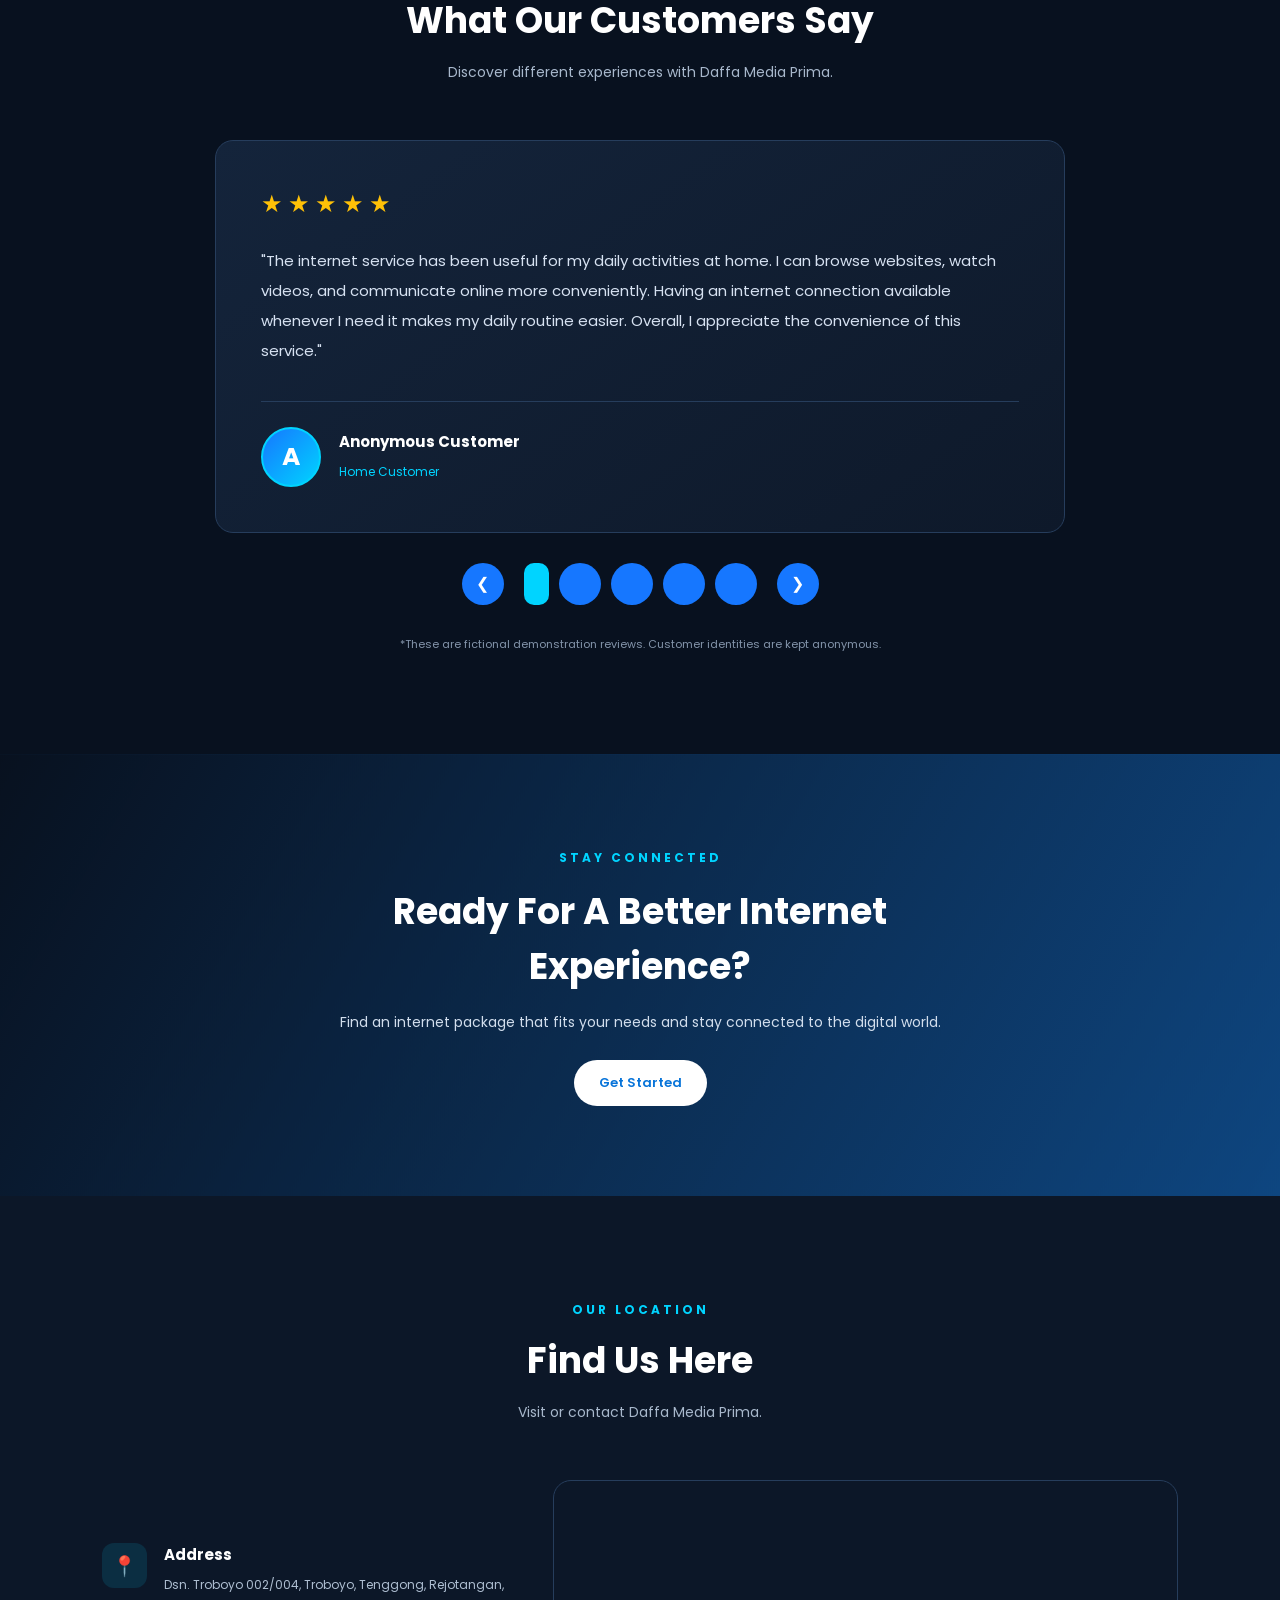
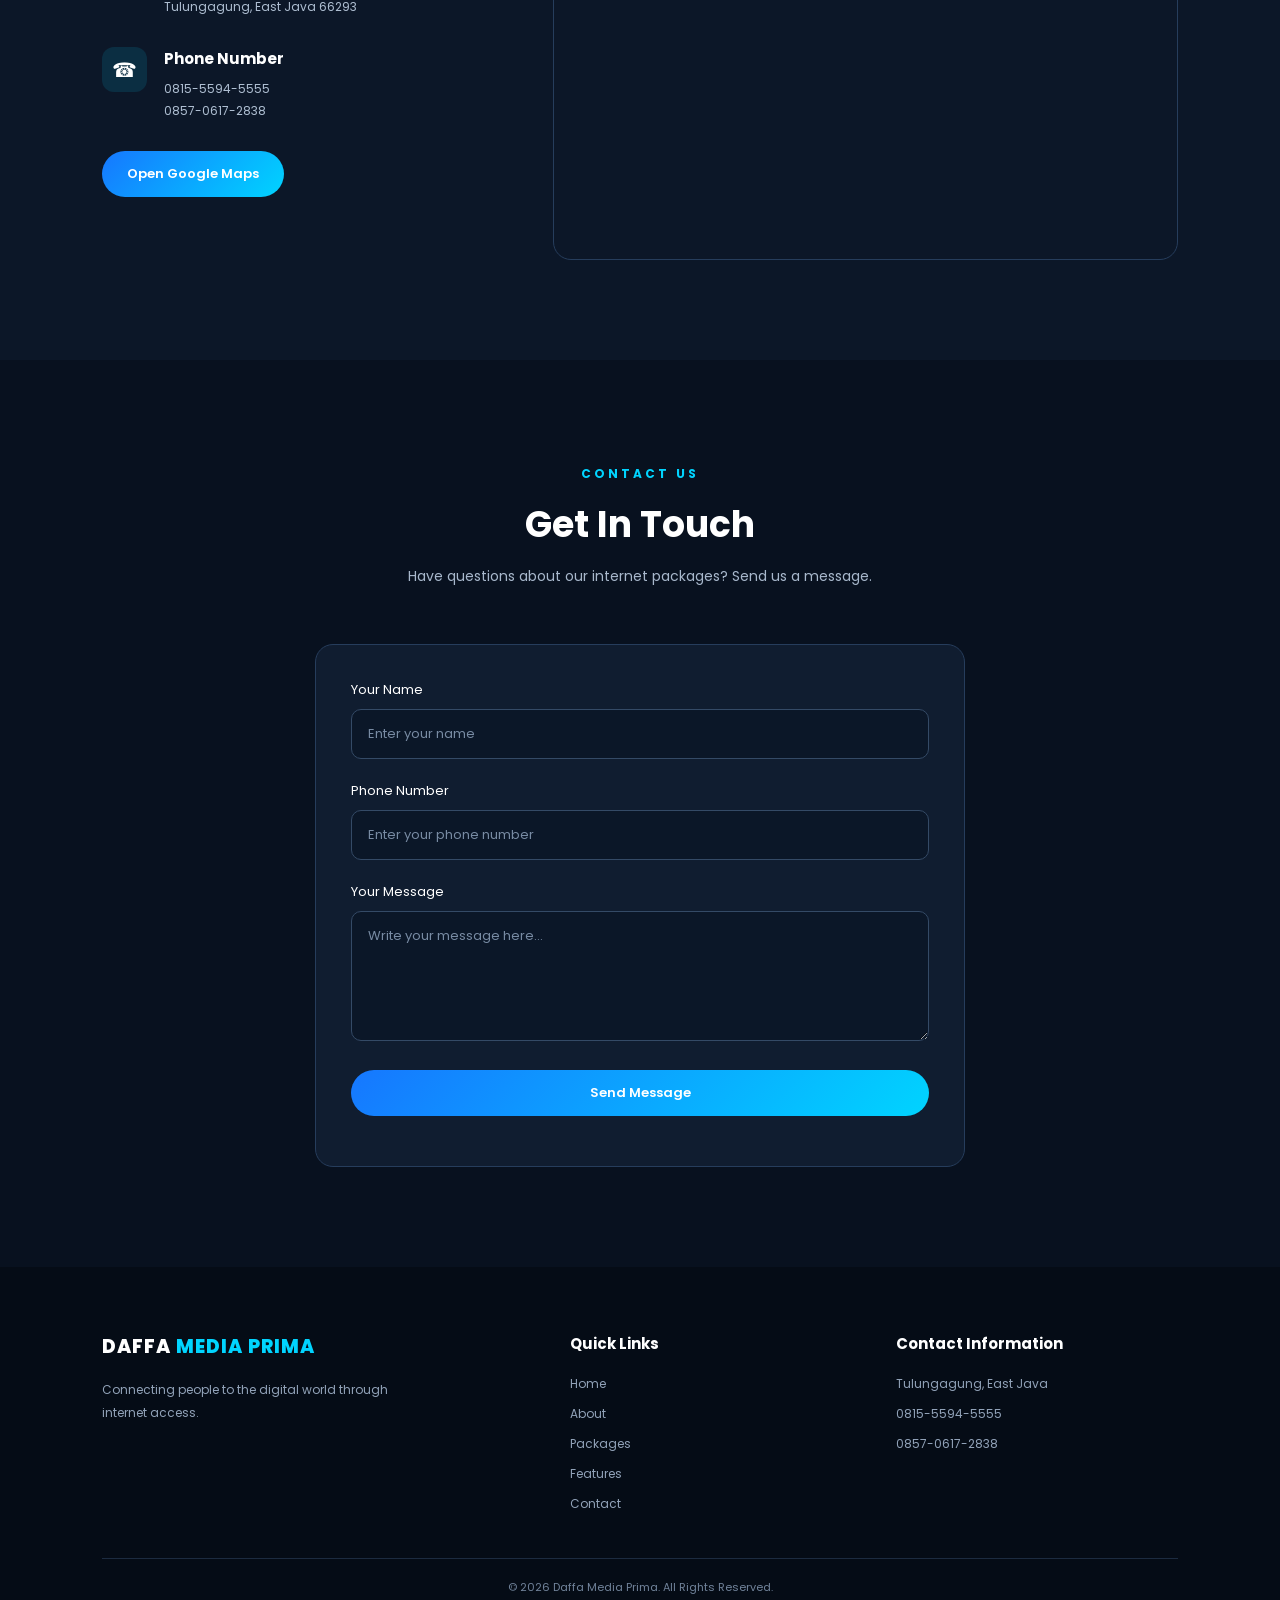
==== commit 4afeffbb: "a few small changes" ====
--- a/DaffaMediaPrima.html
+++ b/DaffaMediaPrima.html
@@ -1,4 +1,3 @@
-
 <!DOCTYPE html>
 <html lang="en">
 
@@ -165,7 +164,7 @@
 
                     <h3>Basic Home</h3>
 
-                    <p class="package-speed">30 Mbps</p>
+                    <p class="package-speed">100 Mbps</p>
 
                     <h2 class="package-price">
                         Rp110.000
@@ -203,10 +202,10 @@
 
                     <h3>Family Plus</h3>
 
-                    <p class="package-speed">100 Mbps</p>
+                    <p class="package-speed">220 Mbps</p>
 
                     <h2 class="package-price">
-                        Rp110.000
+                        Rp250.000
                         <small>/ month</small>
                     </h2>
 
@@ -239,10 +238,10 @@
 
                     <h3>Ultra Pro</h3>
 
-                    <p class="package-speed">300 Mbps</p>
+                    <p class="package-speed">360 Mbps</p>
 
                     <h2 class="package-price">
-                        Rp110.000
+                        Rp380.000
                         <small>/ month</small>
                     </h2>
 
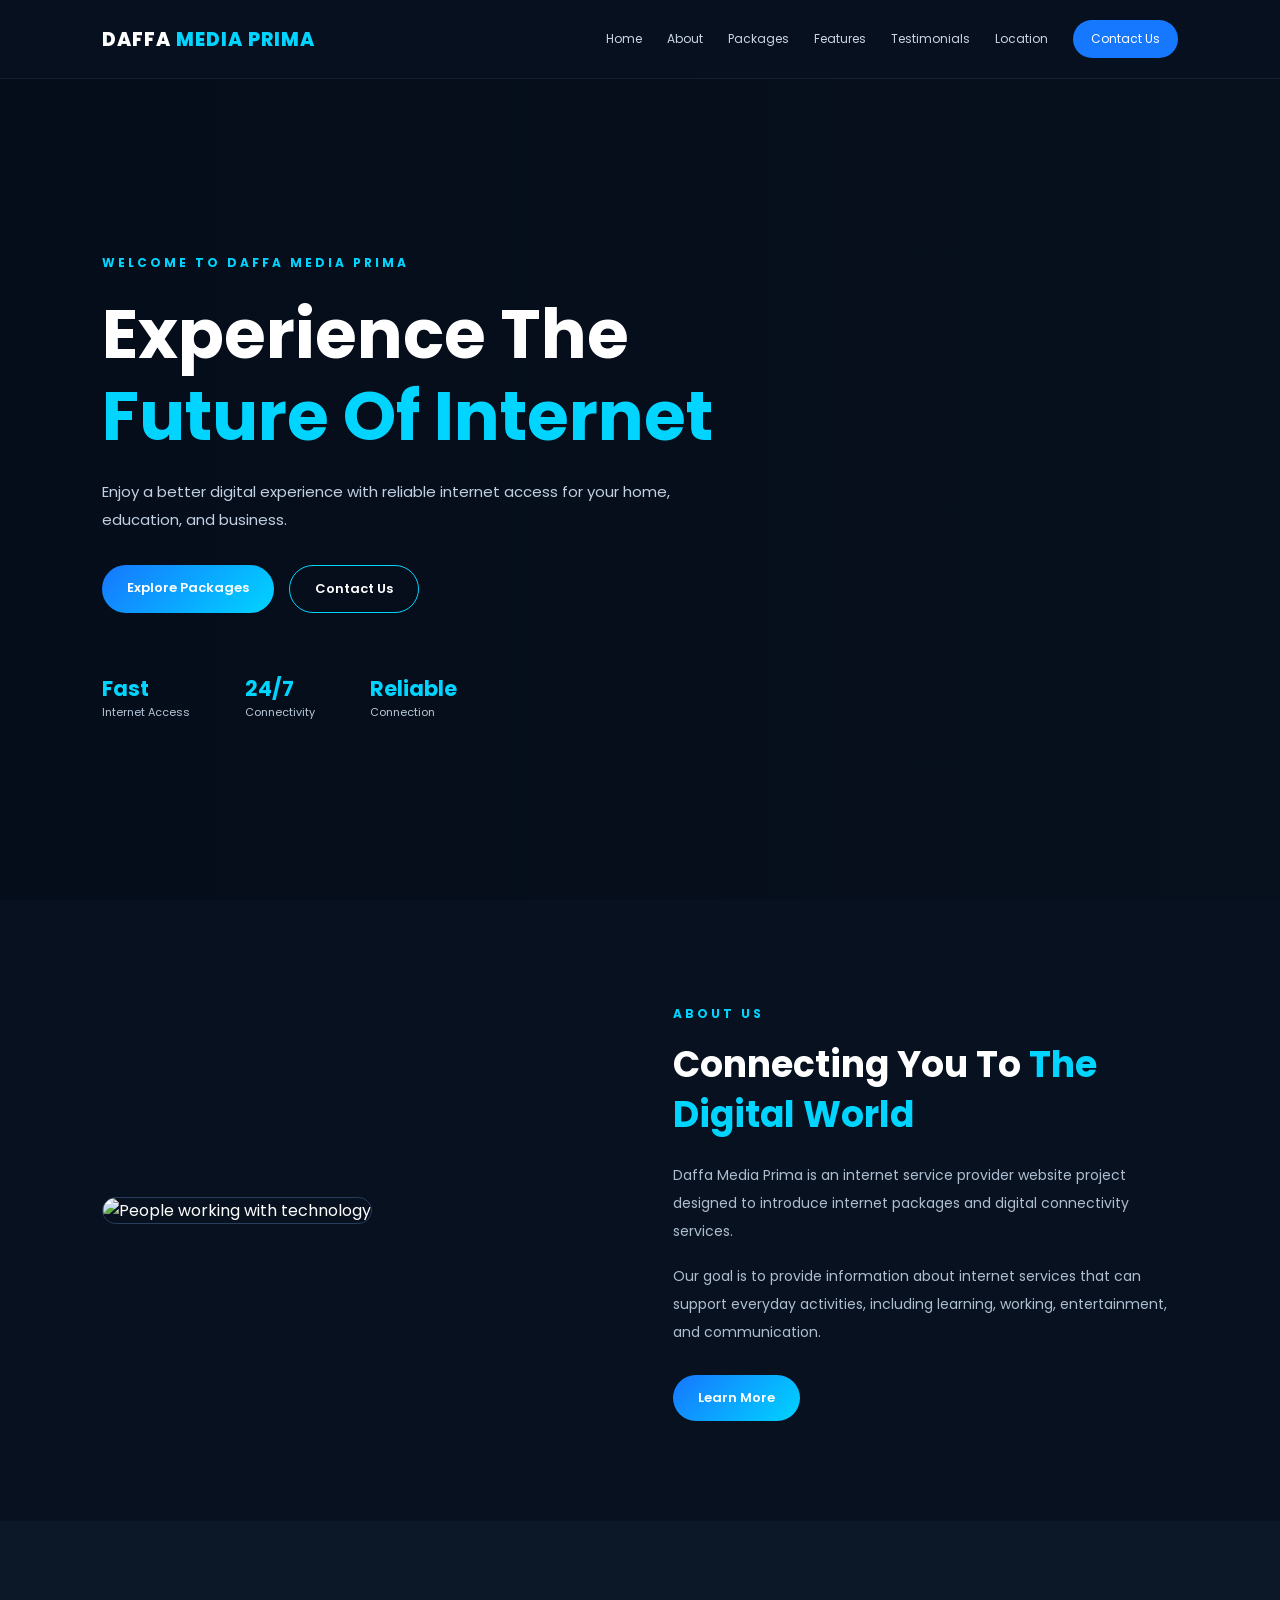
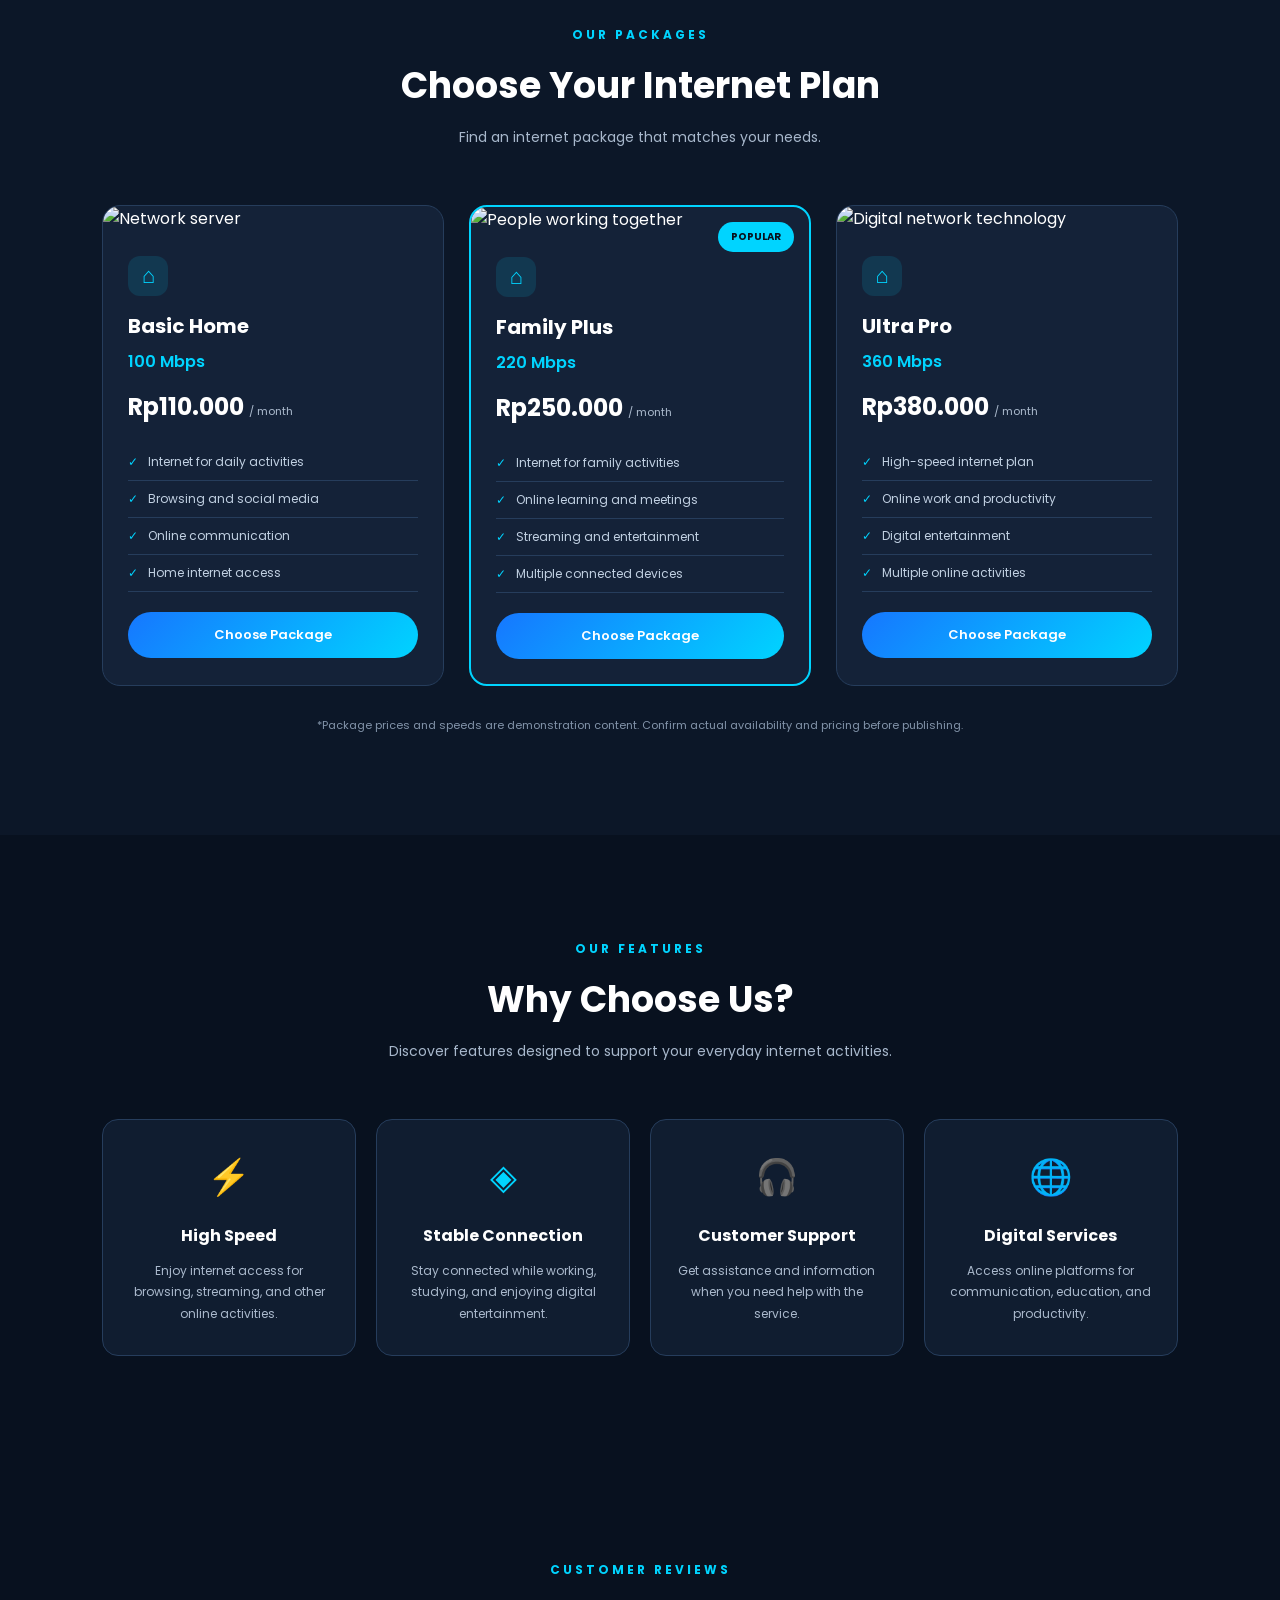
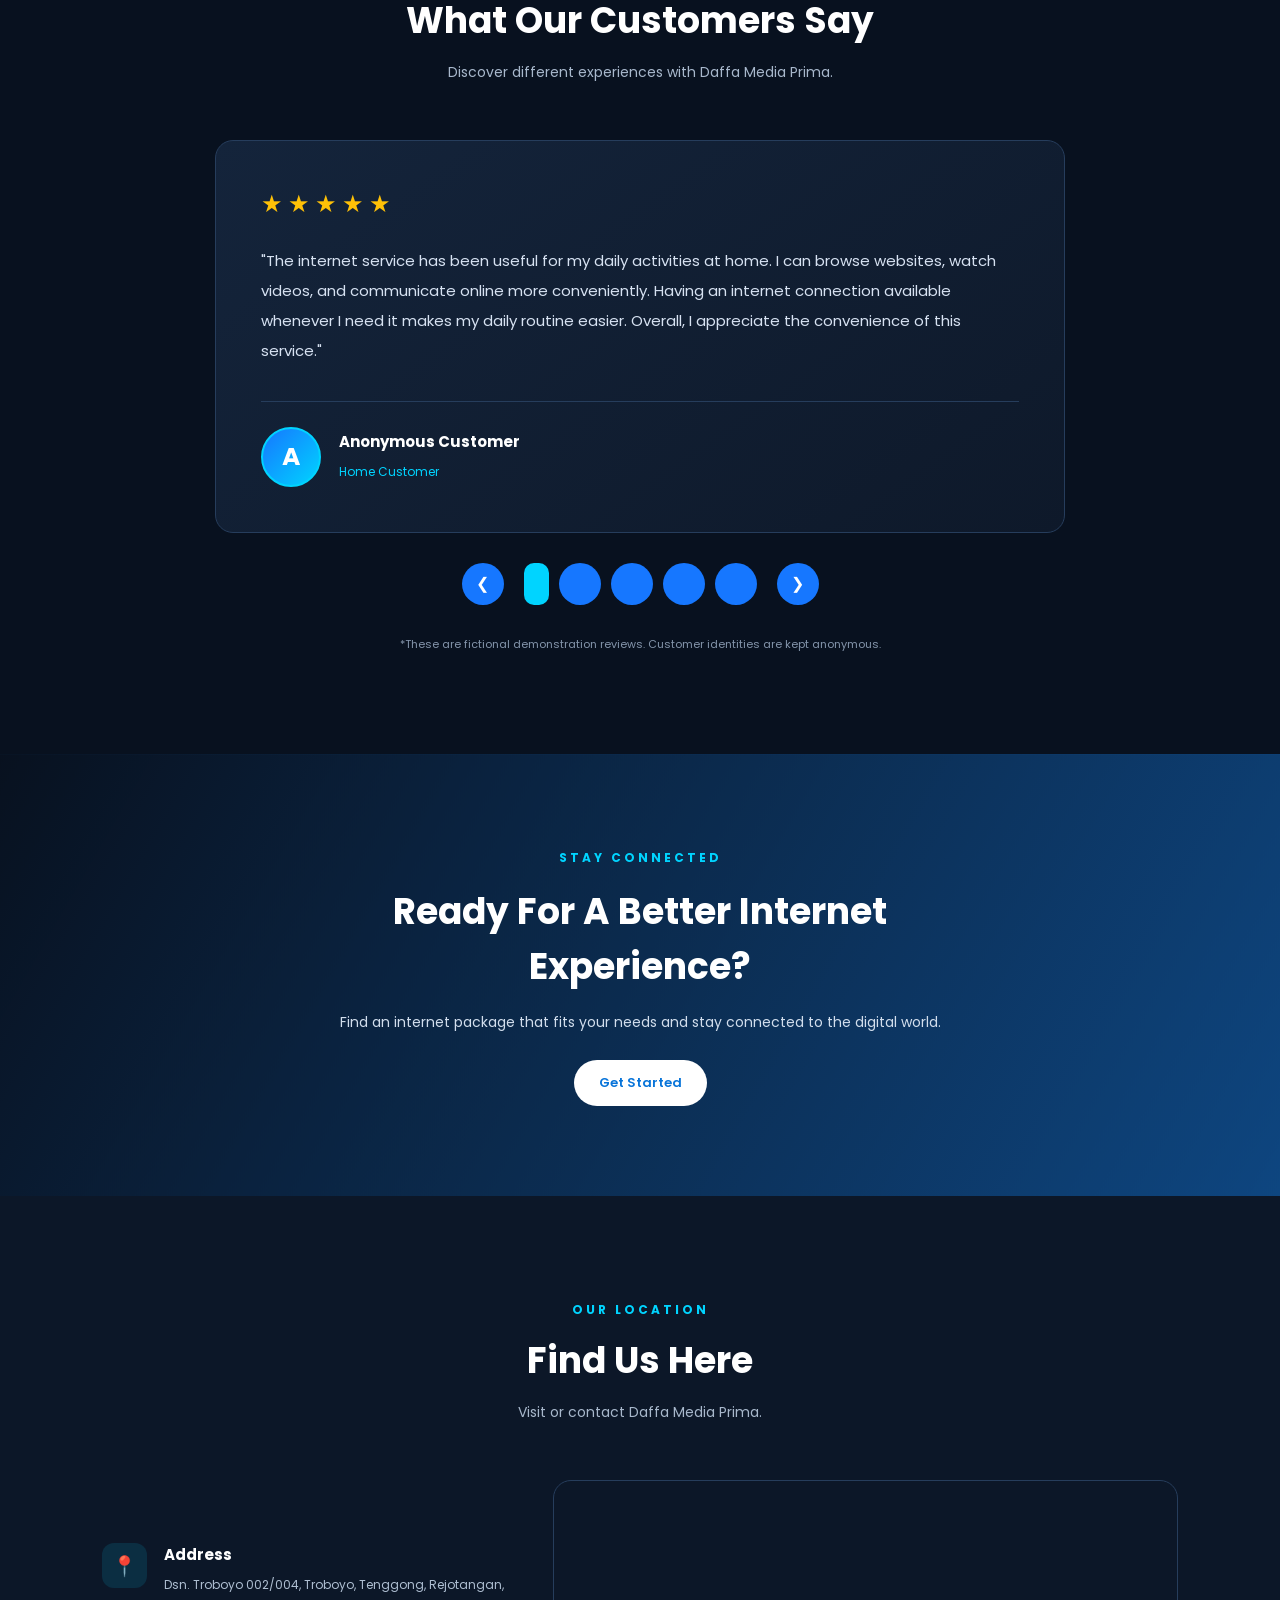
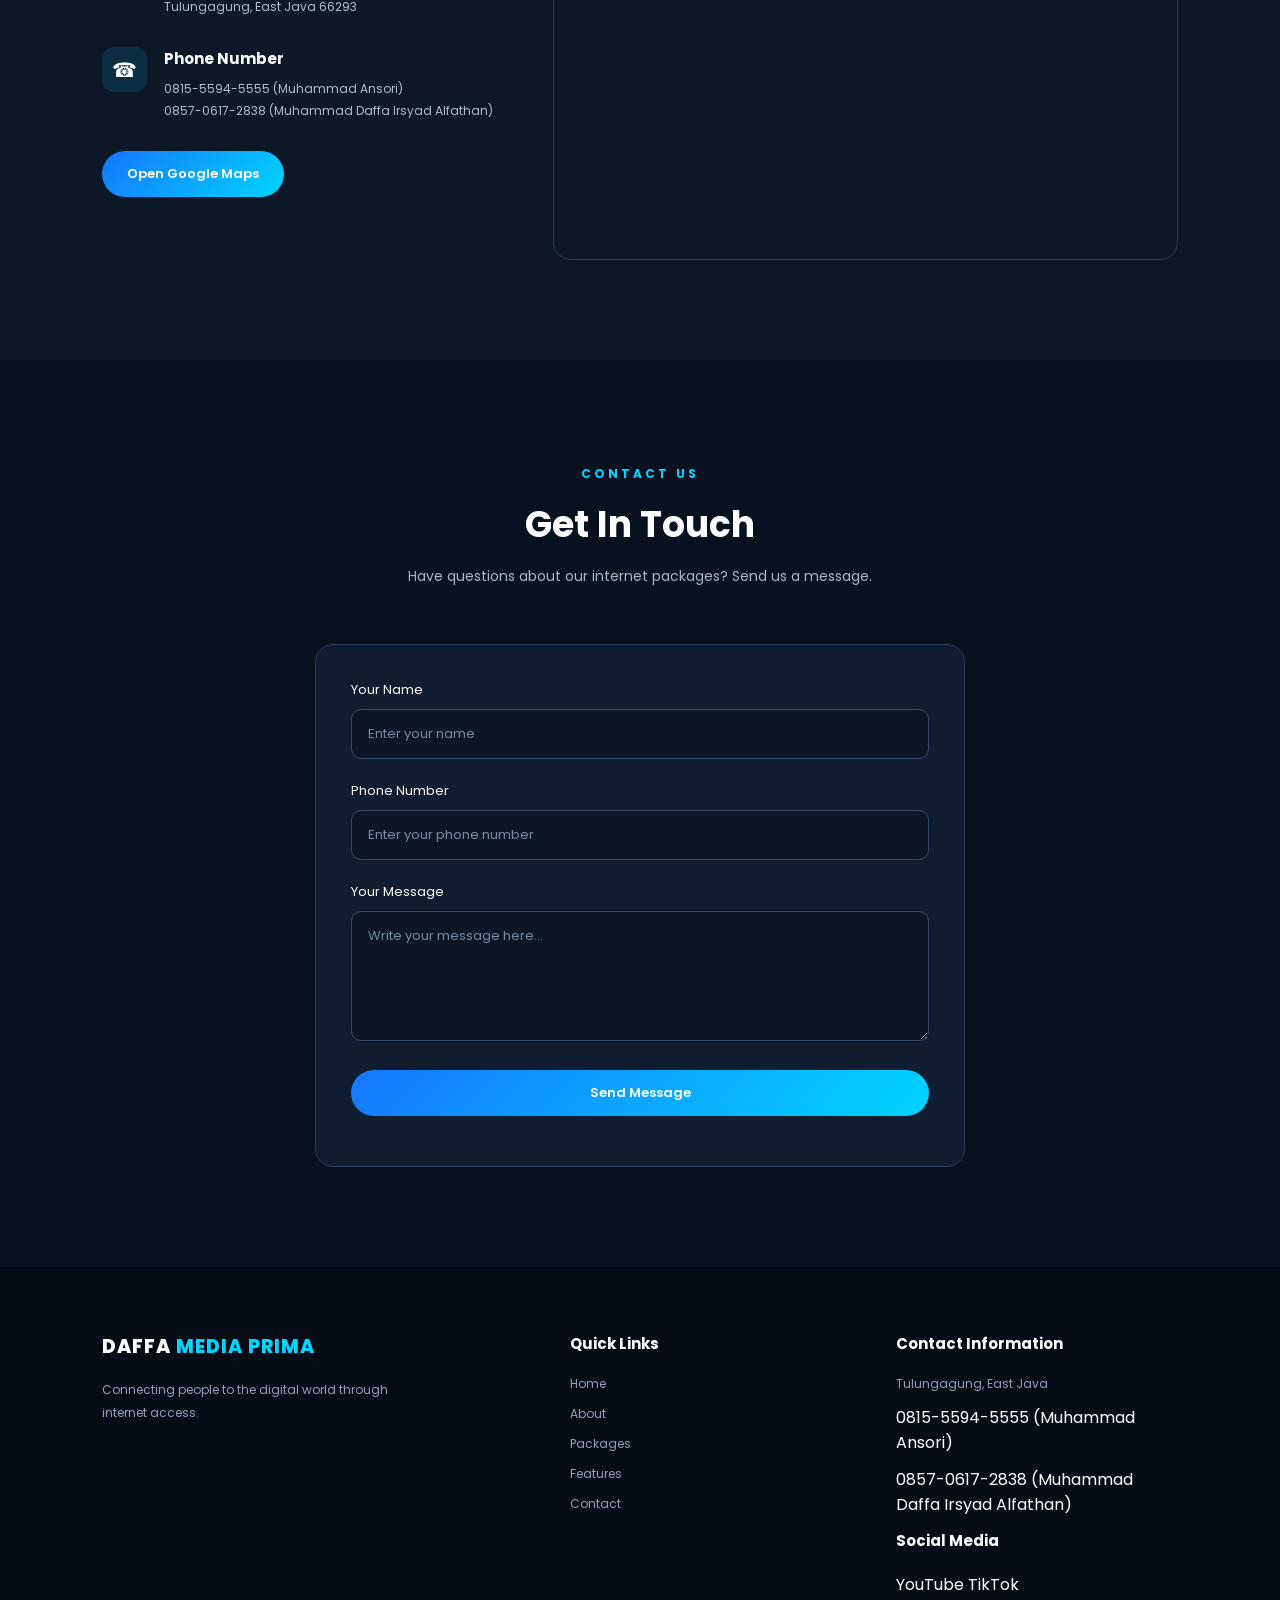
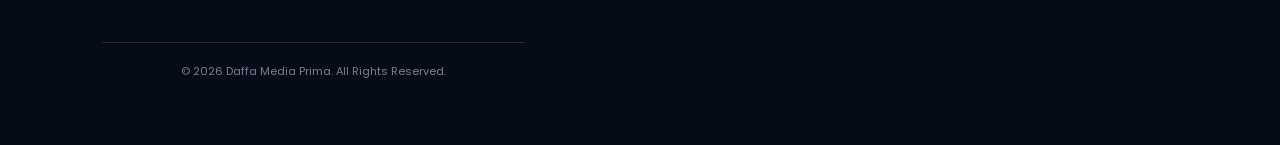
==== commit 3ca5ea82: "linksss" ====
--- a/DaffaMediaPrima.html
+++ b/DaffaMediaPrima.html
@@ -12,7 +12,8 @@
     <link rel="preconnect" href="https://fonts.googleapis.com">
     <link rel="preconnect" href="https://fonts.gstatic.com" crossorigin>
 
-    <link href="https://fonts.googleapis.com/css2?family=Poppins:wght@300;400;500;600;700;800&display=swap" rel="stylesheet">
+    <link href="https://fonts.googleapis.com/css2?family=Poppins:wght@300;400;500;600;700;800&display=swap"
+        rel="stylesheet">
 </head>
 
 <body>
@@ -24,9 +25,7 @@
             DAFFA <span>MEDIA PRIMA</span>
         </a>
 
-        <button class="menu-toggle" id="menuToggle"
-                aria-label="Toggle navigation"
-                aria-expanded="false">
+        <button class="menu-toggle" id="menuToggle" aria-label="Toggle navigation" aria-expanded="false">
             ☰
         </button>
 
@@ -98,8 +97,7 @@
     <section class="about section" id="about">
 
         <div class="about-image">
-            <img
-                src="https://images.unsplash.com/photo-1519389950473-47ba0277781c?auto=format&fit=crop&w=1000&q=85"
+            <img src="https://images.unsplash.com/photo-1519389950473-47ba0277781c?auto=format&fit=crop&w=1000&q=85"
                 alt="People working with technology">
         </div>
 
@@ -154,8 +152,7 @@
             <!-- PACKAGE 1 -->
             <div class="package-card">
 
-                <img
-                    src="https://images.unsplash.com/photo-1558494949-ef010cbdcc31?auto=format&fit=crop&w=800&q=85"
+                <img src="https://images.unsplash.com/photo-1558494949-ef010cbdcc31?auto=format&fit=crop&w=800&q=85"
                     alt="Network server">
 
                 <div class="package-content">
@@ -192,8 +189,7 @@
 
                 <span class="popular-label">POPULAR</span>
 
-                <img
-                    src="https://images.unsplash.com/photo-1519389950473-47ba0277781c?auto=format&fit=crop&w=800&q=85"
+                <img src="https://images.unsplash.com/photo-1519389950473-47ba0277781c?auto=format&fit=crop&w=800&q=85"
                     alt="People working together">
 
                 <div class="package-content">
@@ -228,8 +224,7 @@
             <!-- PACKAGE 3 -->
             <div class="package-card">
 
-                <img
-                    src="https://images.unsplash.com/photo-1451187580459-43490279c0fa?auto=format&fit=crop&w=800&q=85"
+                <img src="https://images.unsplash.com/photo-1451187580459-43490279c0fa?auto=format&fit=crop&w=800&q=85"
                     alt="Digital network technology">
 
                 <div class="package-content">
@@ -481,15 +476,13 @@
 
         <div class="testimonial-controls">
 
-            <button id="prevTestimonial"
-                    aria-label="Previous testimonial">
+            <button id="prevTestimonial" aria-label="Previous testimonial">
                 &#10094;
             </button>
 
             <div id="sliderDots"></div>
 
-            <button id="nextTestimonial"
-                    aria-label="Next testimonial">
+            <button id="nextTestimonial" aria-label="Next testimonial">
                 &#10095;
             </button>
 
@@ -563,16 +556,23 @@
 
                     <div>
                         <h3>Phone Number</h3>
-                        <p>0815-5594-5555</p>
-                        <p>0857-0617-2838</p>
+
+                        <p>
+                            <a href="https://wa.me/6281555945555" target="_blank" rel="noopener">
+                                0815-5594-5555 (Muhammad Ansori)
+                            </a>
+                        </p>
+
+                        <p>
+                            <a href="https://wa.me/6285706172838" target="_blank" rel="noopener">
+                                0857-0617-2838 (Muhammad Daffa Irsyad Alfathan)
+                            </a>
+                        </p>
                     </div>
                 </div>
 
-                <a
-                    href="https://www.google.com/maps/search/?api=1&query=Daffa%20Media%20Prima%2C%20Dsn.%20Troboyo%20002%2F004%2C%20Tulungagung"
-                    target="_blank"
-                    rel="noopener"
-                    class="btn btn-primary">
+                <a href="https://www.google.com/maps/search/?api=1&query=Daffa%20Media%20Prima%2C%20Dsn.%20Troboyo%20002%2F004%2C%20Tulungagung"
+                    target="_blank" rel="noopener" class="btn btn-primary">
                     Open Google Maps
                 </a>
 
@@ -582,13 +582,8 @@
 
                 <iframe
                     src="https://maps.google.com/maps?q=Daffa%20Media%20Prima%2C%20Dsn.%20Troboyo%20002%2F004%2C%20Troboyo%2C%20Tenggong%2C%20Rejotangan%2C%20Tulungagung&t=&z=16&ie=UTF8&iwloc=&output=embed"
-                    width="100%"
-                    height="100%"
-                    style="border:0;"
-                    allowfullscreen=""
-                    loading="lazy"
-                    referrerpolicy="no-referrer-when-downgrade"
-                    title="Daffa Media Prima location">
+                    width="100%" height="100%" style="border:0;" allowfullscreen="" loading="lazy"
+                    referrerpolicy="no-referrer-when-downgrade" title="Daffa Media Prima location">
                 </iframe>
 
             </div>
@@ -621,31 +616,19 @@
                 <div class="form-group">
                     <label for="name">Your Name</label>
 
-                    <input
-                        type="text"
-                        id="name"
-                        placeholder="Enter your name"
-                        required>
+                    <input type="text" id="name" placeholder="Enter your name" required>
                 </div>
 
                 <div class="form-group">
                     <label for="phone">Phone Number</label>
 
-                    <input
-                        type="tel"
-                        id="phone"
-                        placeholder="Enter your phone number"
-                        required>
+                    <input type="tel" id="phone" placeholder="Enter your phone number" required>
                 </div>
 
                 <div class="form-group">
                     <label for="question">Your Message</label>
 
-                    <textarea
-                        id="question"
-                        rows="5"
-                        placeholder="Write your message here..."
-                        required></textarea>
+                    <textarea id="question" rows="5" placeholder="Write your message here..." required></textarea>
                 </div>
 
                 <button type="submit" class="btn btn-primary">
@@ -678,6 +661,7 @@
                 </p>
 
             </div>
+
 
             <div class="footer-links">
 
@@ -691,24 +675,46 @@
 
             </div>
 
+
             <div class="footer-contact">
 
                 <h3>Contact Information</h3>
 
                 <p>Tulungagung, East Java</p>
-                <p>0815-5594-5555</p>
-                <p>0857-0617-2838</p>
-
-            </div>
-
-        </div>
-
-        <div class="footer-bottom">
-            <p>
-                &copy; 2026 Daffa Media Prima.
-                All Rights Reserved.
-            </p>
-        </div>
+
+                <a href="https://wa.me/6281555945555" target="_blank" rel="noopener">
+                    0815-5594-5555 (Muhammad Ansori)
+                </a>
+
+                <a href="https://wa.me/6285706172838" target="_blank" rel="noopener">
+                    0857-0617-2838 (Muhammad Daffa Irsyad Alfathan)
+                </a>
+
+                <h3>Social Media</h3>
+
+                <div class="social-media">
+
+                    <a href="https://www.youtube.com/@FrostyWasntHere" target="_blank" rel="noopener"
+                        class="social-link youtube">
+                        <i class="fa-brands fa-youtube"></i>
+                        YouTube
+                    </a>
+
+                    <a href="https://www.tiktok.com/@frostyhere._o" target="_blank" rel="noopener"
+                        class="social-link tiktok">
+                        <i class="fa-brands fa-tiktok"></i>
+                        TikTok
+                    </a>
+
+                </div>
+            </div>
+
+            <div class="footer-bottom">
+                <p>
+                    &copy; 2026 Daffa Media Prima.
+                    All Rights Reserved.
+                </p>
+            </div>
 
     </footer>
 
@@ -716,4 +722,5 @@
     <script src="script.js"></script>
 
 </body>
-</html>
+
+</html>
--- a/style.css
+++ b/style.css
@@ -1042,4 +1042,35 @@
         padding: 23px 17px;
     }
 
-}
+    .social-media {
+    display: flex;
+    gap: 15px;
+    margin-top: 15px;
+    flex-wrap: wrap;
+}
+
+.social-link {
+    display: inline-flex;
+    align-items: center;
+    gap: 10px;
+    text-decoration: none;
+    color: white;
+    font-size: 15px;
+    transition: 0.3s ease;
+}
+
+.social-link i {
+    font-size: 25px;
+}
+
+.social-link.youtube:hover {
+    color: #ff0000;
+    transform: translateY(-3px);
+}
+
+.social-link.tiktok:hover {
+    color: #25f4ee;
+    transform: translateY(-3px);
+}
+
+}
